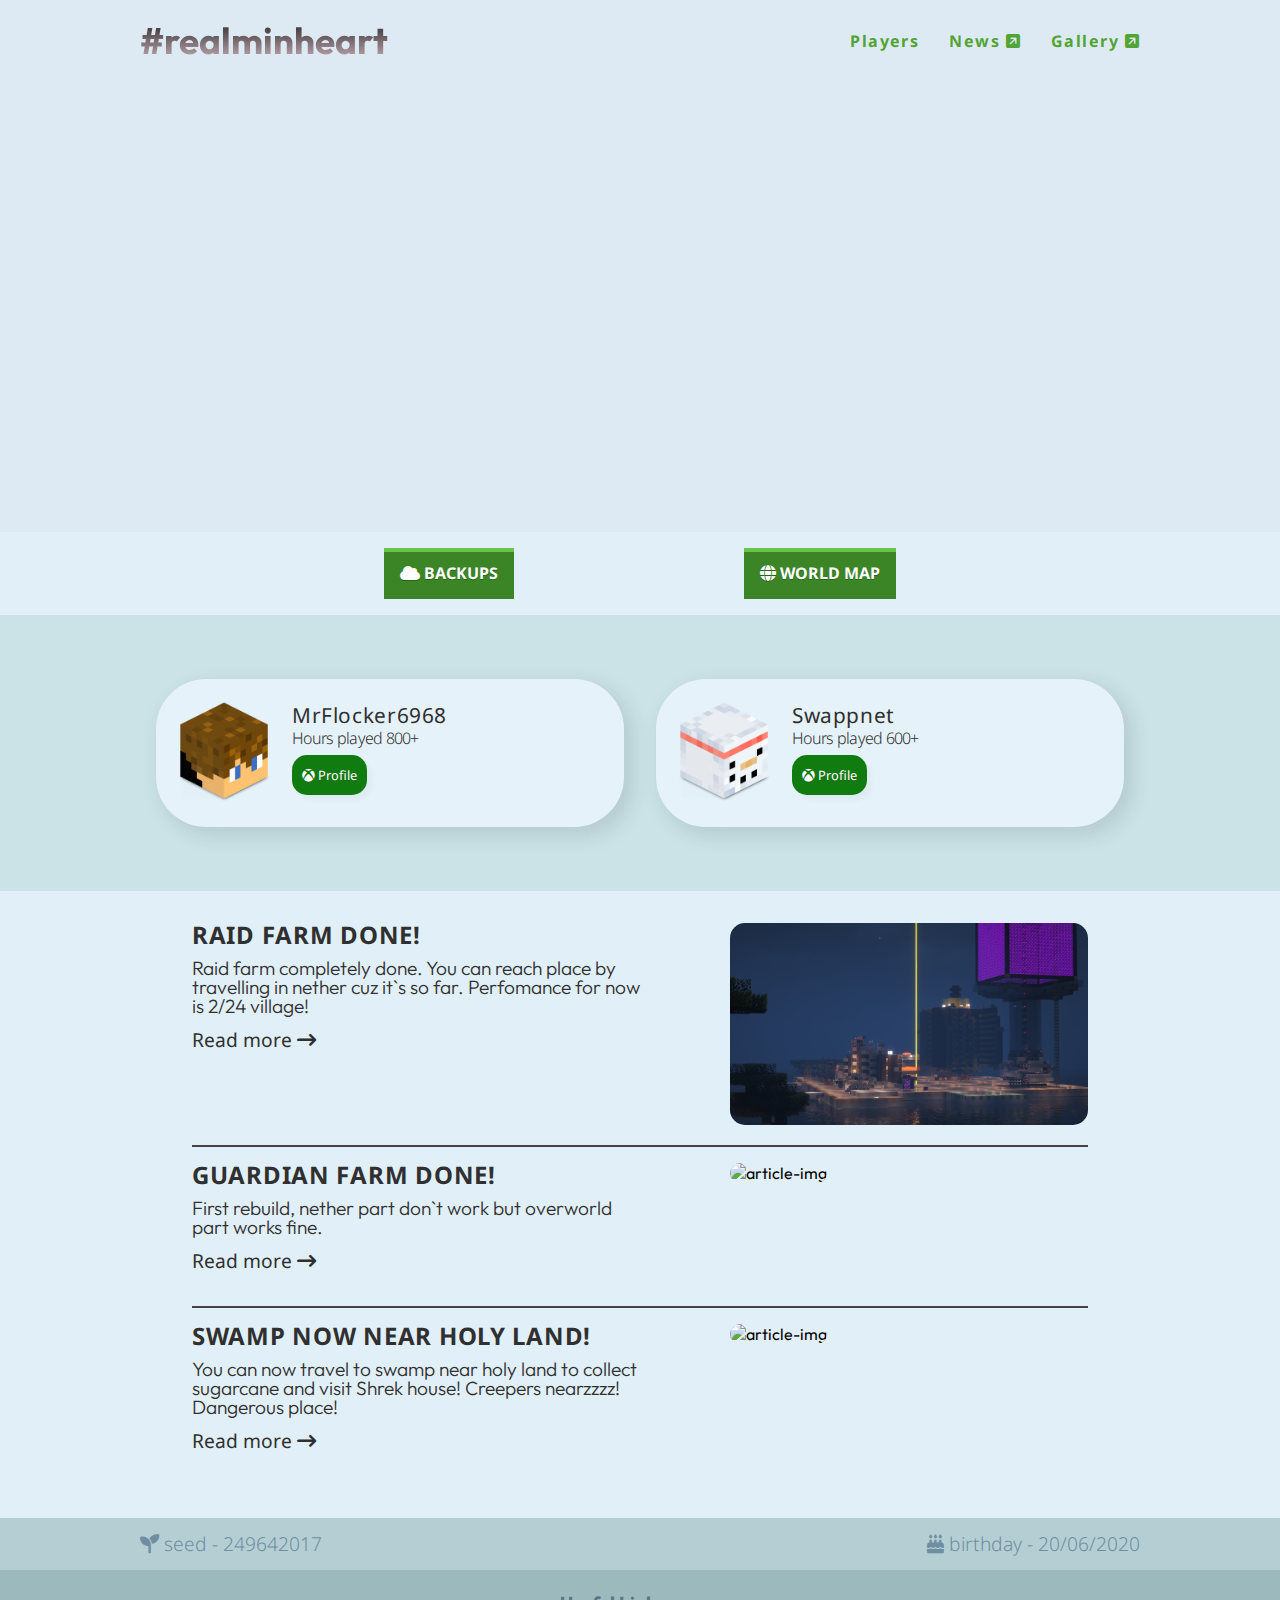
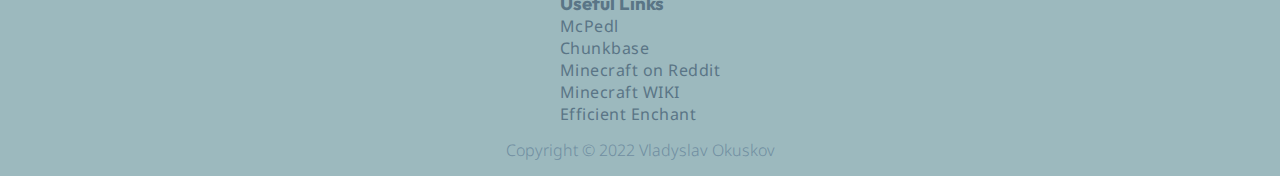
==== index.html @ b3f8889e "Update index.html" ====
<!DOCTYPE html>
<html lang="en" ontouchmove>

<head>

    <meta charset="UTF-8">
    <meta http-equiv="X-UA-Compatible" content="IE=edge">
    <meta name="viewport" content="width=device-width, initial-scale=1.0">
    <link rel="stylesheet" type="text/css" href="style.css">
    <link rel="stylesheet" href="https://cdnjs.cloudflare.com/ajax/libs/font-awesome/6.1.2/css/all.min.css">
    <link rel="apple-touch-icon" sizes="180x180" href="./images/apple-touch-icon.png">
    <link rel="icon" type="image/png" href="./images/favicon-32x32.png" sizes="32x32">
    <link rel="icon" type="image/png" href="./images/favicon-16x16.png" sizes="16x16">
    <link rel="manifest" href="./images/site.webmanifest">
    <link rel="mask-icon" href="./images/favicon.ico" color="#5bbad5">
    <meta name="theme-color" content="#ffffff">
    <title>#realminheart - Season 5</title>
</head>

<body>
    <header>
        <div class="container-header">
            <h1>#realminheart</h1>
            <nav>
                <ul class="navlinks">
                    <li><a href="#section-contact">Players</a></li>
                    <li><a href="./news.html">News <i class="fa-solid fa-square-arrow-up-right"></i></a></li>
                    <li><a href="https://mega.nz/folder/u8UyySJY#wudtB-24xe7RCLC7VP0gsw">Gallery <i
                                class="fa-solid fa-square-arrow-up-right"></i></a></li>
                </ul>
                <div class="dropdown">
                    <button class="menu-bar-link"><i class="fas fa-bars"></i></button>
                    <div class="dropdown-content">
                        <a href="https://mega.nz/folder/u8UyySJY#wudtB-24xe7RCLC7VP0gsw" target="_blank">Gallery</a>
                        <a href="./news.html">News</a>
                        <a href="#section-contact">Players</a>
                    </div>
                </div>
            </nav>
        </div>
        <div class='image'></div>
    </header>
    <main>
        <section class="links-section">
            <div class="container-links">
                <div class="button-link">
                    <form action="https://drive.google.com/drive/folders/1GyugwM5X2J95hSM-nPD-m3Ui35ubnBOX"
                        target="_blank">
                        <button type="input" class="button-gdrive" value="Backups"><i class="fa-solid fa-cloud"></i>
                            BACKUPS</button>
                    </form>
                </div>
                <div class="button-link">
                    <form
                        action="https://swappnet.github.io/realmmap2022/#/-321/64/519/-7/realm_season5%20-%20overworld/realm_season5"
                        target="_blank">
                        <button type="input" class="button-discord" value="Map"><i class="fa-solid fa-globe"></i> WORLD
                            MAP</button>
                    </form>
                </div>

            </div>
        </section>
        <section class="players-section" id="section-contact">
            <div class="players-container">
                <div class="head-box">
                    <img src="./images/mrflocker.png" alt="MrFlocker" class="avatar-img">
                    <div class="avatar-title">
                        <h3 class="head1-title">MrFlocker6968</h3>
                        <p class="head1-description">Hours played 800+</p>
                        <div class="button-link xbox">
                            <form action="https://account.xbox.com/en-us/profile?gamertag=MrFlocker6968"
                                target="_blank">
                                <button type="input" class="button-xbox-1" value="Map"><i class="fa-brands fa-xbox"></i>
                                    Profile</button>
                            </form>
                        </div>
                    </div>
                </div>
                <div class="head-box">
                    <img src="./images/swappnet.png" alt="Swappnet" class="avatar-img">
                    <div class="avatar-title">
                        <h3 class="head1-title">Swappnet</h3>
                        <p class="head1-description">Hours played 600+</p>
                        <div class="button-link xbox">
                            <form action="https://account.xbox.com/en-us/profile?gamertag=Swappnet" target="_blank">
                                <button type="input" class="button-xbox-2" value="Map"><i class="fa-brands fa-xbox"></i>
                                    Profile</button>
                            </form>
                        </div>
                    </div>
                </div>
            </div>
        </section>
        <section class="articles-section" id="section-news">
            <div class="articles-container">
                <article class="recent">
                    <div class="text-recent">
                        <h2 class="recent-title">RAID FARM DONE!</h2>
                        <p class="recent-description">Raid farm completely done. You can reach place by travelling in
                            nether cuz it`s so far. Perfomance for now is 2/24 village!</p>
                        <a href="#" class="read-more">Read more <i class="fas fa-long-arrow-right"></i></a>
                    </div>
                    <div class="img-recent img1">
                        <img src="./images/raid.png" alt="article-img" class="img-article">
                    </div>
                </article>

                <article class="recent">
                    <div class="text-recent">
                        <h2 class="recent-title">GUARDIAN FARM DONE!</h2>
                        <p class="recent-description">First rebuild, nether part don`t work but overworld part works
                            fine. </p>
                        <a href="#" class="read-more">Read more <i class="fas fa-long-arrow-right"></i></a>
                    </div>
                    <div class="img-recent img2">
                        <img src="./images/guardian.png" alt="article-img" class="img-article">
                    </div>
                </article>

                <article class="recent">
                    <div class="text-recent">
                        <h2 class="recent-title">SWAMP NOW NEAR HOLY LAND!</h2>
                        <p class="recent-description">You can now travel to swamp near holy land to collect sugarcane
                            and visit Shrek house! Creepers nearzzzz! Dangerous place!</p>
                        <a href="#" class="read-more">Read more <i class="fas fa-long-arrow-right"></i></a>
                    </div>
                    <div class="img-recent img3">
                        <img src="./images/swamp.png" alt="article-img" class="img-article">
                    </div>
                </article>
            </div>
        </section>
        <section class="info">
            <div class="info-container">
                <p class="info-text"><i class="fa-solid fa-seedling"></i> seed - 249642017</p>
                <p class="info-text"><i class="fa-solid fa-cake-candles"></i> birthday - 20/06/2020</p>
            </div>
        </section>
    </main>
    <footer>
        <div class="footer-container">
            <ul class="footer-links">
                <li>
                    <h3 class="footer-links-header">Useful Links</h3>
                </li>
                <li><a href="https://mcpedl.com/" target="_blank">McPedl</a></li>
                <li><a href="https://www.chunkbase.com/" target="_blank">Chunkbase</a></li>
                <li><a href="https://www.reddit.com/r/Minecraft/" target="_blank">Minecraft on Reddit</a></li>
                <li><a href="https://minecraft.fandom.com/wiki/Minecraft_Wiki" target="_blank">Minecraft WIKI</a></li>
                <li><a href="https://enchant.knawk.net/" target="_blank">Efficient Enchant</a></li>
            </ul>

        </div>
        <p class="copy">Copyright &copy 2022 Vladyslav Okuskov</p>
    </footer>
</body>

</html>
---- style.css ----
@import url('https://fonts.googleapis.com/css2?family=Inter:wght@200;300;400;500;600;700&family=Outfit:wght@200;300;400;500;600;700;800&family=Roboto:wght@100;300;400;500;700;900&display=swap');

@import url('https://fonts.googleapis.com/css2?family=Noto+Sans:wght@100;200;300;400;500;600;700;800&display=swap');

/* Fonts 

    font-family: 'Inter', sans-serif;

    font-family: 'Outfit', sans-serif;

    font-family: 'Roboto', sans-serif;
*/

* {
    margin: 0;
    padding: 0;
    box-sizing: border-box;
}


*,
*:focus,
*:hover {
    outline: none !important;

}

body {
    margin: 0;
    padding: 0;
    box-sizing: border-box;
    font-size: 1rem;
    font-family: 'Outfit', sans-serif;

}

.image {

    background-image: url('./images/main-background.png');
    background-size: 300%;
    background-position: 50% 10%;
    background-repeat: no-repeat;
    height: 40vh;

}

img {
    max-width: 100%;
    height: auto;
}

.img-article {
    width: 100%;
    border-radius: 15px;
}

.avatar-img {
    width: 120px;
    padding-right: 1em;


}


header {
    background: #DDEAF4;
}

.container-header {
    width: 80%;
    padding: 1em 0;
    margin: 0 auto;
    display: flex;
    align-items: center;
    justify-content: space-between;


}

.container-links {
    width: 70%;
    margin: 0 auto;
    display: flex;
    align-items: center;
    justify-content: space-between;
}



.links-section {
    background: #E1EFF8;
    position: relative;
}


.navlinks {
    display: none;
}


.button-link {
    display: flex;
    margin: 1em 0;
    align-items: center;
    justify-content: space-between;
    outline: none;

}

.xbox {
    margin-top: .3em;
}

.button-gdrive {
    background: #3b8526;
    box-shadow: inset 0 4px #6bc349, inset 0 0px #2a631c, 0 0px rgb(0 0 0 / 50%);
    padding: 1em 1em;
    color: #fff;
    border: 0px none;
    border-radius: 0.001px;
}



.button-discord {
    box-shadow: inset 0 4px #6bc349, inset 0 0px #2a631c, 0 0px rgb(0 0 0 / 25%);
    background: #3b8526;
    padding: 1em 1em;
    color: #fff;
    border: 0px none;
    border-radius: 0.001px;
}

.button-xbox-1,
.button-xbox-2 {
    background: #107C10;
    color: #fff;
    padding: 0.8em;
    border: 0px none;
    border-radius: 15px;
    box-shadow: 5px 5px 5px rgba(0, 0, 0, 0.03);
}

.players-section {
    background: #CBE3E7;
    padding: 3rem 0;
}


.players-container {
    margin: 0 auto;
    width: 80%;
    display: flex;
    flex-direction: column;
    align-items: center;
    justify-content: space-between;

}

.avatar-title {
    display: flex;
    flex-direction: column;
    align-items: start;
}

.head-box {
    width: 100%;
    margin: 1em;
    display: flex;
    flex-direction: row;
    align-items: center;
    padding: 1em 1em;
    background: #E5F2FA;
    box-shadow: 7px 7px 20px 3px rgba(0, 0, 0, 0.1);
    border-radius: 50px;
}

.articles-section {
    background: #E1EFF8;
}

.articles-container {
    margin: 0 auto;
    width: 70%;
    display: flex;
    flex-direction: column;
    align-items: center;
    justify-content: space-between;
    padding-bottom: 2rem;

}

.text-recent {
    margin: 0 0 1rem 0;
}

.recent {
    border-bottom: 2px solid #444242;
    padding: 1rem 0 1rem 0;
}

.recent:last-child {
    border: none;
    padding: 1rem 0 1rem 0;
}

.info {
    background: #b4ced3;

}


.info-container {
    margin: 0 auto;
    width: 90%;
    display: flex;
    align-items: center;
    justify-content: space-between;
    padding: 1em 0;
}


footer {
    background: #9cb9be;
    padding: 1rem;
}

.dropdown {
    float: left;
    overflow: hidden;
}

.dropdown .menu-bar-link {
    font-size: 16px;
    border: none;
    outline: none;
    padding: 14px 16px;
    background-color: inherit;
    font-family: inherit;
    margin: 0;
}



.dropdown-content {
    display: none;
    position: absolute;
    background-color: #f9f9f9;
    min-width: 10%;
    box-shadow: 0px 8px 16px 0px rgba(0, 0, 0, 0.2);
    z-index: 1;
}

.dropdown-content a {
    float: none;
    color: #52a535;
    padding: 12px 16px;
    text-decoration: none;
    display: block;
    text-align: left;
}

.dropdown-content a:hover {
    background-color: #ddd;
    color: #363636;
    transition: all .25s, opacity .75s .5s;

}

.dropdown:hover .dropdown-content {
    display: block;
}

.footer-container {
    margin: 0 auto;
    width: 70%;
    display: flex;
    flex-direction: column;
    align-items: center;
}

.footer-links {
    display: flex;
    flex-direction: column;
    align-items: start;
    margin: .3em 0 1em 0;
}

/* ---Typography--- */

.footer-links-header {
    color: #5a7586;
}

.footer-links a {
    font-weight: 400;
    font-family: 'Noto Sans';
    font-size: 1rem;
    letter-spacing: 0.03em;
    text-decoration: none;
    color: #5a7586;
    font-family: 'Noto Sans', sans-serif;
    list-style-type: none;
}

.footer-links a:hover {
    color: #283b47;
    text-decoration: underline;
}


.footer-links li {
    list-style-type: none;
}

.button-xbox-1,
.button-xbox-2 {
    text-shadow: 0 1px 0 #2a631c;
    font-family: 'Noto Sans', sans-serif;
    font-style: normal;
    font-weight: 400;
    font-size: .8rem;
    line-height: 1.2rem;
    text-align: center;

}

.button-discord,
.button-gdrive {
    font-family: 'Noto Sans', sans-serif;
    font-style: normal;
    font-weight: 700;
    font-size: 1rem;
    line-height: 1.2rem;
    text-align: center;
    text-shadow: 0 1px 0 #2a631c;
}

h1 {
    font-weight: 700;
    font-size: 2.3rem;
    line-height: 3.1rem;
    margin-right: .5em;
    background: linear-gradient(180deg, #1B1A1A 0%, #D7BDC6 100%);
    -webkit-background-clip: text;
    -webkit-text-fill-color: transparent;
    background-clip: text;
}

.button-discord:hover {
    background: #99cf49;
    text-transform: uppercase;
    text-decoration: none;
    transition: all .25s, opacity .75s .5s;
}

.button-gdrive:hover {
    background: #99cf49;
    text-decoration: none;
    transition: all .25s, opacity .75s .5s;
}

.button-xbox-1:hover,
.button-xbox-2:hover {
    background: #3A3A3A;
    text-decoration: none;
    transition: all .25s, opacity .75s .5s;
}



.menu-bar-link {
    font-size: 2rem;
    color: #52a535;
    font-weight: 700;
}


.menu-bar-link:hover {
    color: #99cf49;
    transition: all .25s, opacity .75s .5s;
}


.fa-bars {
    font-size: 2rem;

}



.head1-title {

    font-family: 'Noto Sans', sans-serif;
    font-style: normal;
    font-weight: 400;
    font-size: 1.3rem;
    line-height: 40px;
    text-align: center;
    letter-spacing: 0.03em;
    margin-bottom: -.4em;
    color: #303030;
}

.head1-description {

    font-family: 'Noto Sans', sans-serif;
    font-style: normal;
    font-weight: 300;
    font-size: 1rem;
    line-height: 1.5em;
    text-align: center;
    letter-spacing: -0.045em;

    color: #303030;


}


.recent-title {

    font-family: 'Noto Sans', sans-serif;
    font-style: normal;
    font-weight: 700;
    font-size: 1.5em;
    line-height: 1em;
    padding-bottom: .5em;
    letter-spacing: 0.03em;
    color: #303030;
}

.recent-description {

    font-family: 'Outfit';
    font-style: normal;
    font-weight: 300;
    font-size: 1.2rem;
    line-height: 1em;
    margin-bottom: .5em;

    color: #303030;
}

.read-more {
    font-family: 'Noto Sans', sans-serif;
    text-decoration: none;
    color: #303030;
    font-size: 1.2rem;

}

.read-more:hover {
    color: #52a535;
}

.info-text {
    font-family: 'Noto Sans', sans-serif;
    font-style: normal;
    font-weight: 200;
    font-size: 1rem;
    line-height: 1em;
    color: #708EA1;


}

.copy {
    font-family: 'Noto Sans';
    font-style: normal;
    font-weight: 300;
    font-size: 16px;
    line-height: 19px;
    text-align: center;
    color: #708EA1;


}

.navlinks a {
    font-weight: 700;
    font-family: 'Noto Sans';
    font-size: 1rem;
    letter-spacing: 0.09em;
    text-decoration: none;
    color: #52a535;
    font-family: 'Noto Sans', sans-serif;

}

.navlinks a:hover {
    text-decoration: none;
    color: #363636;
    transition: all .25s, opacity .75s .5s;

}

.navlinks {
    gap: 30px;
    list-style-type: none;
}


.recent-date {
    color: #5f5f5f;
    font-weight: 200;
    font-family: 'Noto Sans';
    font-size: .9rem;
    text-align: right;
    margin: .4em;
}


/* ---Typography--- */




@media (min-width: 850px) {
    .container-header {
        max-width: 1000px;
        padding: 1em 0;
        margin: 0 auto;
        display: flex;
        align-items: center;
        justify-content: space-between;

    }


    .navlinks {
        display: flex;
    }

    .menu-bar-link {
        display: none;
    }


    .image {

        background-image: url('./images/main-background.png');
        background-size: 100%;
        background-repeat: no-repeat;
        height: 50vh;

    }

    .container-links {
        width: 40%;
        margin: 0 auto;
        display: flex;
        align-items: center;
        justify-content: space-between;
    }

    .players-container {
        word-wrap: break-word;
        max-width: 1000px;
        flex-direction: row;


    }

    .head-box {
        width: 100%;
        flex-direction: row;

    }


    .avatar-title {

        display: flex;
        flex-direction: column;
        align-items: start;
    }

    .articles-container {
        max-width: 1000px;
        flex-direction: column;
        padding-top: 1em;
    }

    .recent {
        display: flex;
        align-items: start;
        justify-content: space-between;
        width: 100%
    }


    .text-recent {
        width: 50%
    }

    .img-article {
        width: 100%;
    }

    .img-recent {
        width: 40%;
    }

    .info-container {
        max-width: 1000px;
    }


    .info-text {
        font-weight: 300;
        font-size: 1.2rem;
    }

    .footer-container {
        margin: 0 auto;
        max-width: 1000px;
        display: flex;
        flex-direction: column;
        align-items: center;
    }

    .footer-links {
        display: flex;
        flex-direction: column;
        align-items: start;
        margin: .3em 0 1em 0;
    }

}
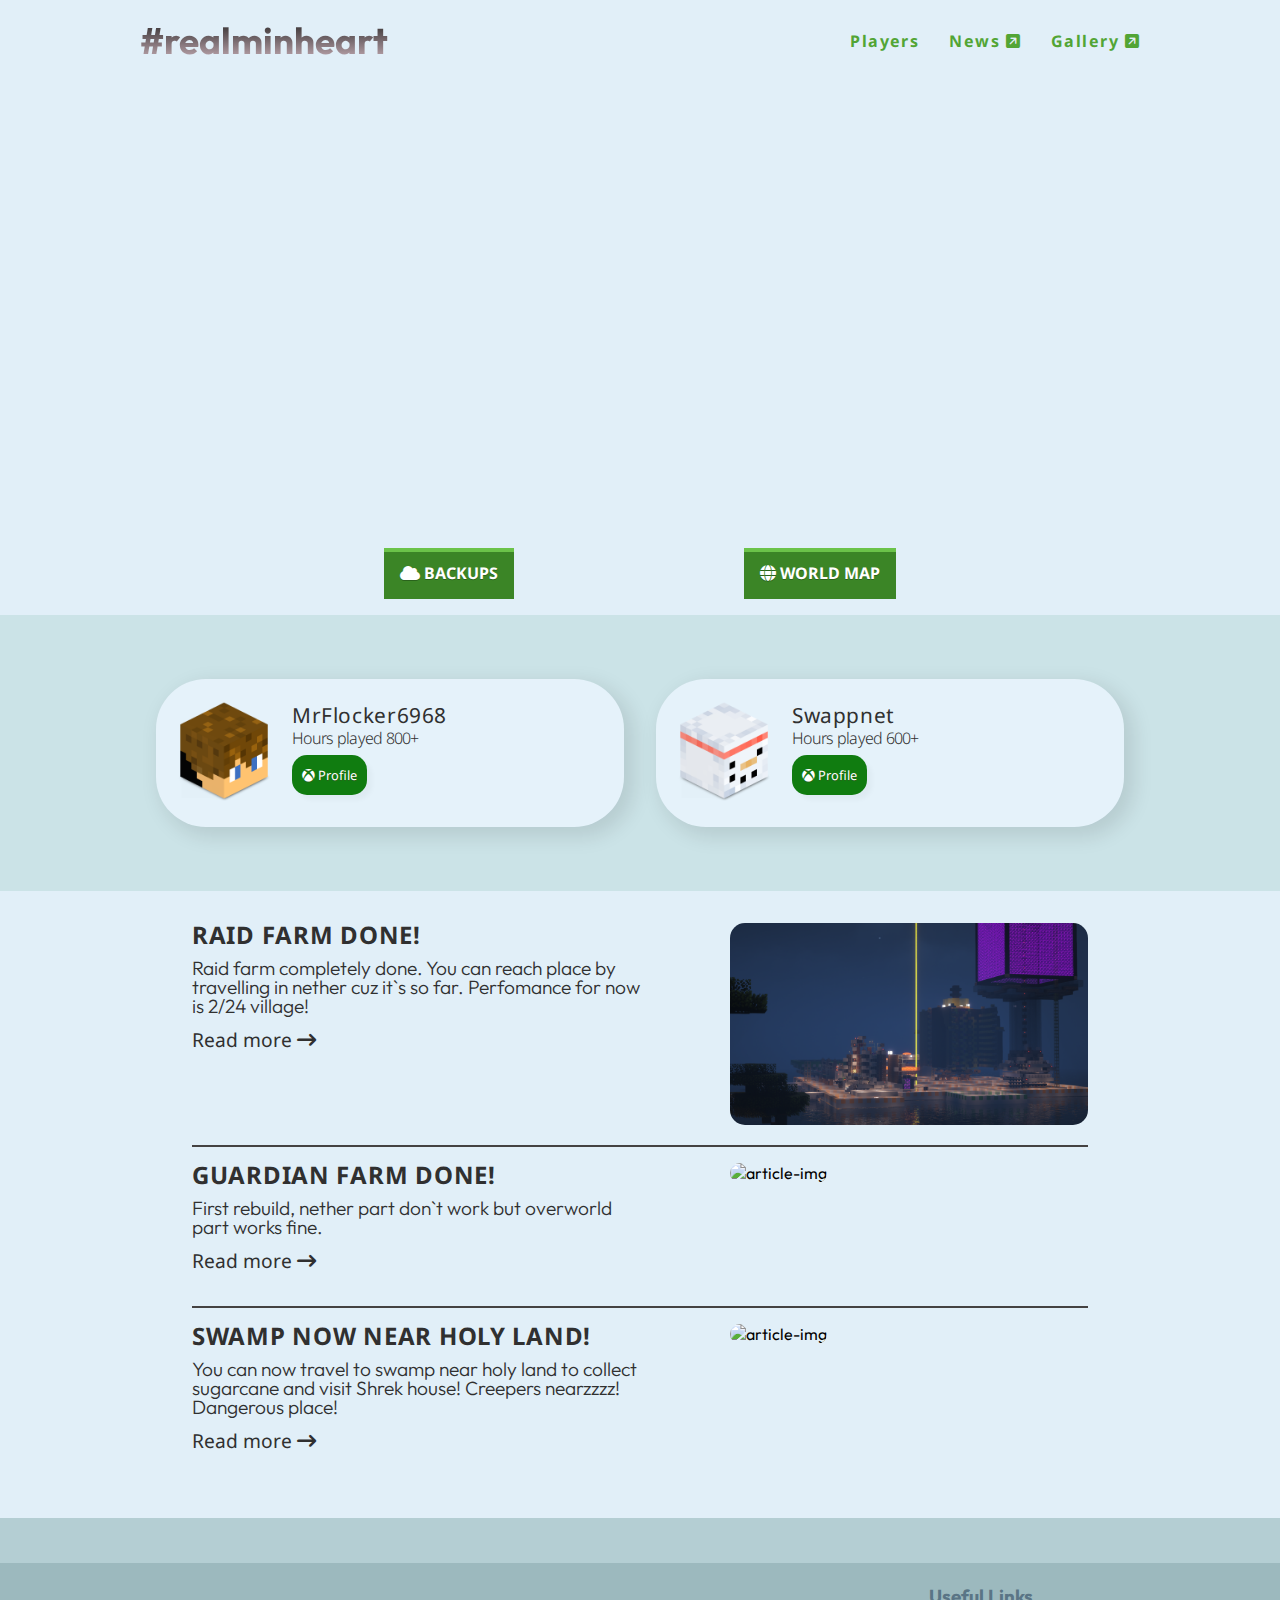
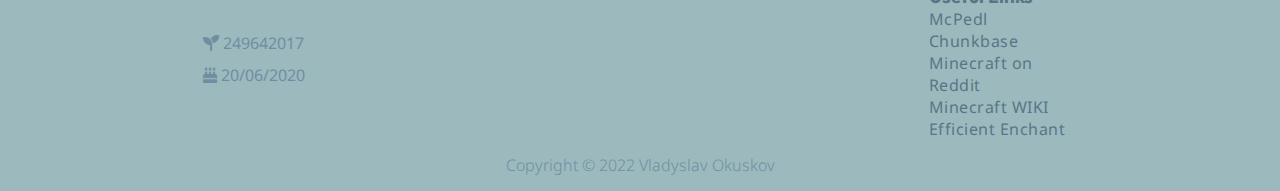
==== commit 55c44335: "Add files via upload" ====
--- a/index.html
+++ b/index.html
@@ -132,14 +132,15 @@
             </div>
         </section>
         <section class="info">
-            <div class="info-container">
-                <p class="info-text"><i class="fa-solid fa-seedling"></i> seed - 249642017</p>
-                <p class="info-text"><i class="fa-solid fa-cake-candles"></i> birthday - 20/06/2020</p>
-            </div>
+
         </section>
     </main>
     <footer>
         <div class="footer-container">
+            <div class="info-container">
+                <p class="info-text"><i class="fa-solid fa-seedling"></i> 249642017</p>
+                <p class="info-text"><i class="fa-solid fa-cake-candles"></i> 20/06/2020</p>
+            </div>
             <ul class="footer-links">
                 <li>
                     <h3 class="footer-links-header">Useful Links</h3>
@@ -156,4 +157,4 @@
     </footer>
 </body>
 
-</html>
+</html>--- a/style.css
+++ b/style.css
@@ -31,6 +31,7 @@
     box-sizing: border-box;
     font-size: 1rem;
     font-family: 'Outfit', sans-serif;
+    background: #E1EFF8;
 
 }
 
@@ -63,7 +64,7 @@
 
 
 header {
-    background: #DDEAF4;
+    background: transparent;
 }
 
 .container-header {
@@ -88,7 +89,6 @@
 
 
 .links-section {
-    background: #E1EFF8;
     position: relative;
 }
 
@@ -206,6 +206,7 @@
 
 .info {
     background: #b4ced3;
+    height: 5vh;
 
 }
 
@@ -214,8 +215,8 @@
     margin: 0 auto;
     width: 90%;
     display: flex;
-    align-items: center;
-    justify-content: space-between;
+    flex-direction: column;
+    align-items: start;
     padding: 1em 0;
 }
 
@@ -275,8 +276,8 @@
     margin: 0 auto;
     width: 70%;
     display: flex;
-    flex-direction: column;
-    align-items: center;
+    flex-direction: row;
+    align-items: top;
 }
 
 .footer-links {
@@ -457,10 +458,11 @@
 .info-text {
     font-family: 'Noto Sans', sans-serif;
     font-style: normal;
-    font-weight: 200;
+    font-weight: 400;
     font-size: 1rem;
     line-height: 1em;
     color: #708EA1;
+    padding-bottom: 1em;
 
 
 }
@@ -616,7 +618,7 @@
         margin: 0 auto;
         max-width: 1000px;
         display: flex;
-        flex-direction: column;
+        flex-direction: row;
         align-items: center;
     }
 
@@ -627,4 +629,16 @@
         margin: .3em 0 1em 0;
     }
 
+    .info-text {
+        font-family: 'Noto Sans', sans-serif;
+        font-style: normal;
+        font-weight: 400;
+        font-size: 1rem;
+        line-height: 1em;
+        color: #708EA1;
+        padding-bottom: 1em;
+
+
+    }
+
 }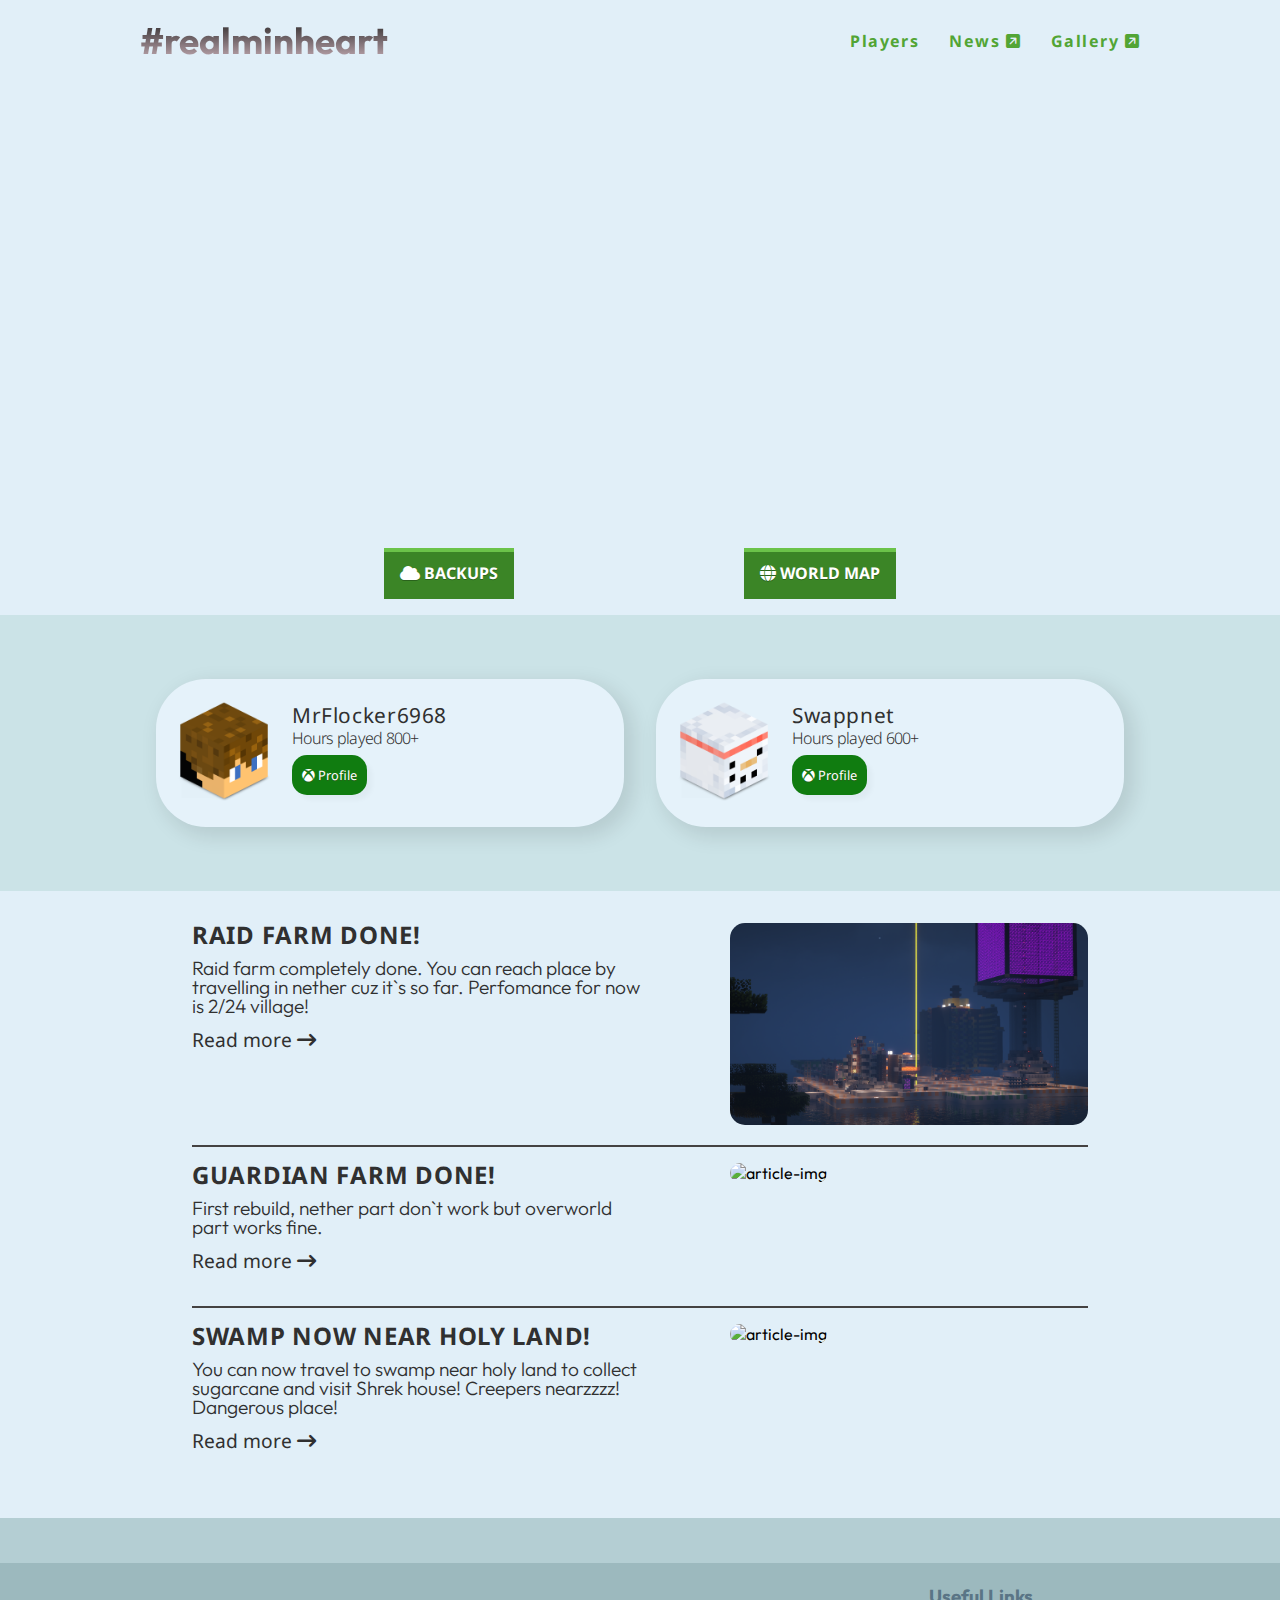
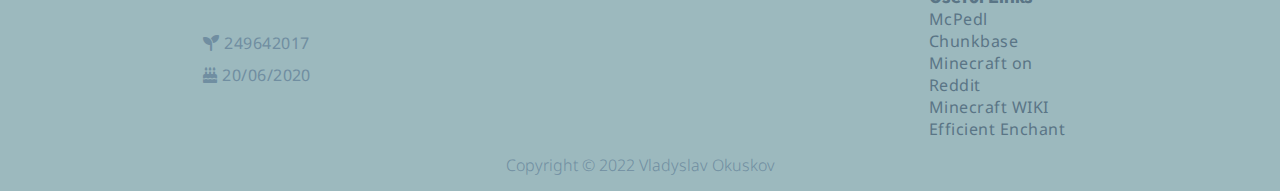
==== commit 6df19ae7: "Add files via upload" ====
--- a/index.html
+++ b/index.html
@@ -99,7 +99,7 @@
                         <h2 class="recent-title">RAID FARM DONE!</h2>
                         <p class="recent-description">Raid farm completely done. You can reach place by travelling in
                             nether cuz it`s so far. Perfomance for now is 2/24 village!</p>
-                        <a href="#" class="read-more">Read more <i class="fas fa-long-arrow-right"></i></a>
+                        <a href="./news.html" class="read-more">Read more <i class="fas fa-long-arrow-right"></i></a>
                     </div>
                     <div class="img-recent img1">
                         <img src="./images/raid.png" alt="article-img" class="img-article">
@@ -111,7 +111,7 @@
                         <h2 class="recent-title">GUARDIAN FARM DONE!</h2>
                         <p class="recent-description">First rebuild, nether part don`t work but overworld part works
                             fine. </p>
-                        <a href="#" class="read-more">Read more <i class="fas fa-long-arrow-right"></i></a>
+                        <a href="./news.html" class="read-more">Read more <i class="fas fa-long-arrow-right"></i></a>
                     </div>
                     <div class="img-recent img2">
                         <img src="./images/guardian.png" alt="article-img" class="img-article">
@@ -123,7 +123,7 @@
                         <h2 class="recent-title">SWAMP NOW NEAR HOLY LAND!</h2>
                         <p class="recent-description">You can now travel to swamp near holy land to collect sugarcane
                             and visit Shrek house! Creepers nearzzzz! Dangerous place!</p>
-                        <a href="#" class="read-more">Read more <i class="fas fa-long-arrow-right"></i></a>
+                        <a href="./news.html" class="read-more">Read more <i class="fas fa-long-arrow-right"></i></a>
                     </div>
                     <div class="img-recent img3">
                         <img src="./images/swamp.png" alt="article-img" class="img-article">
--- a/style.css
+++ b/style.css
@@ -1,28 +1,11 @@
 @import url('https://fonts.googleapis.com/css2?family=Inter:wght@200;300;400;500;600;700&family=Outfit:wght@200;300;400;500;600;700;800&family=Roboto:wght@100;300;400;500;700;900&display=swap');
 
 @import url('https://fonts.googleapis.com/css2?family=Noto+Sans:wght@100;200;300;400;500;600;700;800&display=swap');
-
-/* Fonts 
-
-    font-family: 'Inter', sans-serif;
-
-    font-family: 'Outfit', sans-serif;
-
-    font-family: 'Roboto', sans-serif;
-*/
 
 * {
     margin: 0;
     padding: 0;
     box-sizing: border-box;
-}
-
-
-*,
-*:focus,
-*:hover {
-    outline: none !important;
-
 }
 
 body {
@@ -58,10 +41,7 @@
 .avatar-img {
     width: 120px;
     padding-right: 1em;
-
-
-}
-
+}
 
 header {
     background: transparent;
@@ -295,7 +275,6 @@
 
 .footer-links a {
     font-weight: 400;
-    font-family: 'Noto Sans';
     font-size: 1rem;
     letter-spacing: 0.03em;
     text-decoration: none;
@@ -461,8 +440,9 @@
     font-weight: 400;
     font-size: 1rem;
     line-height: 1em;
-    color: #708EA1;
+    color: #5a7586;
     padding-bottom: 1em;
+    letter-spacing: 0.03em;
 
 
 }
@@ -609,11 +589,6 @@
     }
 
 
-    .info-text {
-        font-weight: 300;
-        font-size: 1.2rem;
-    }
-
     .footer-container {
         margin: 0 auto;
         max-width: 1000px;
@@ -635,6 +610,7 @@
         font-weight: 400;
         font-size: 1rem;
         line-height: 1em;
+        letter-spacing: 0.03em;
         color: #708EA1;
         padding-bottom: 1em;
 
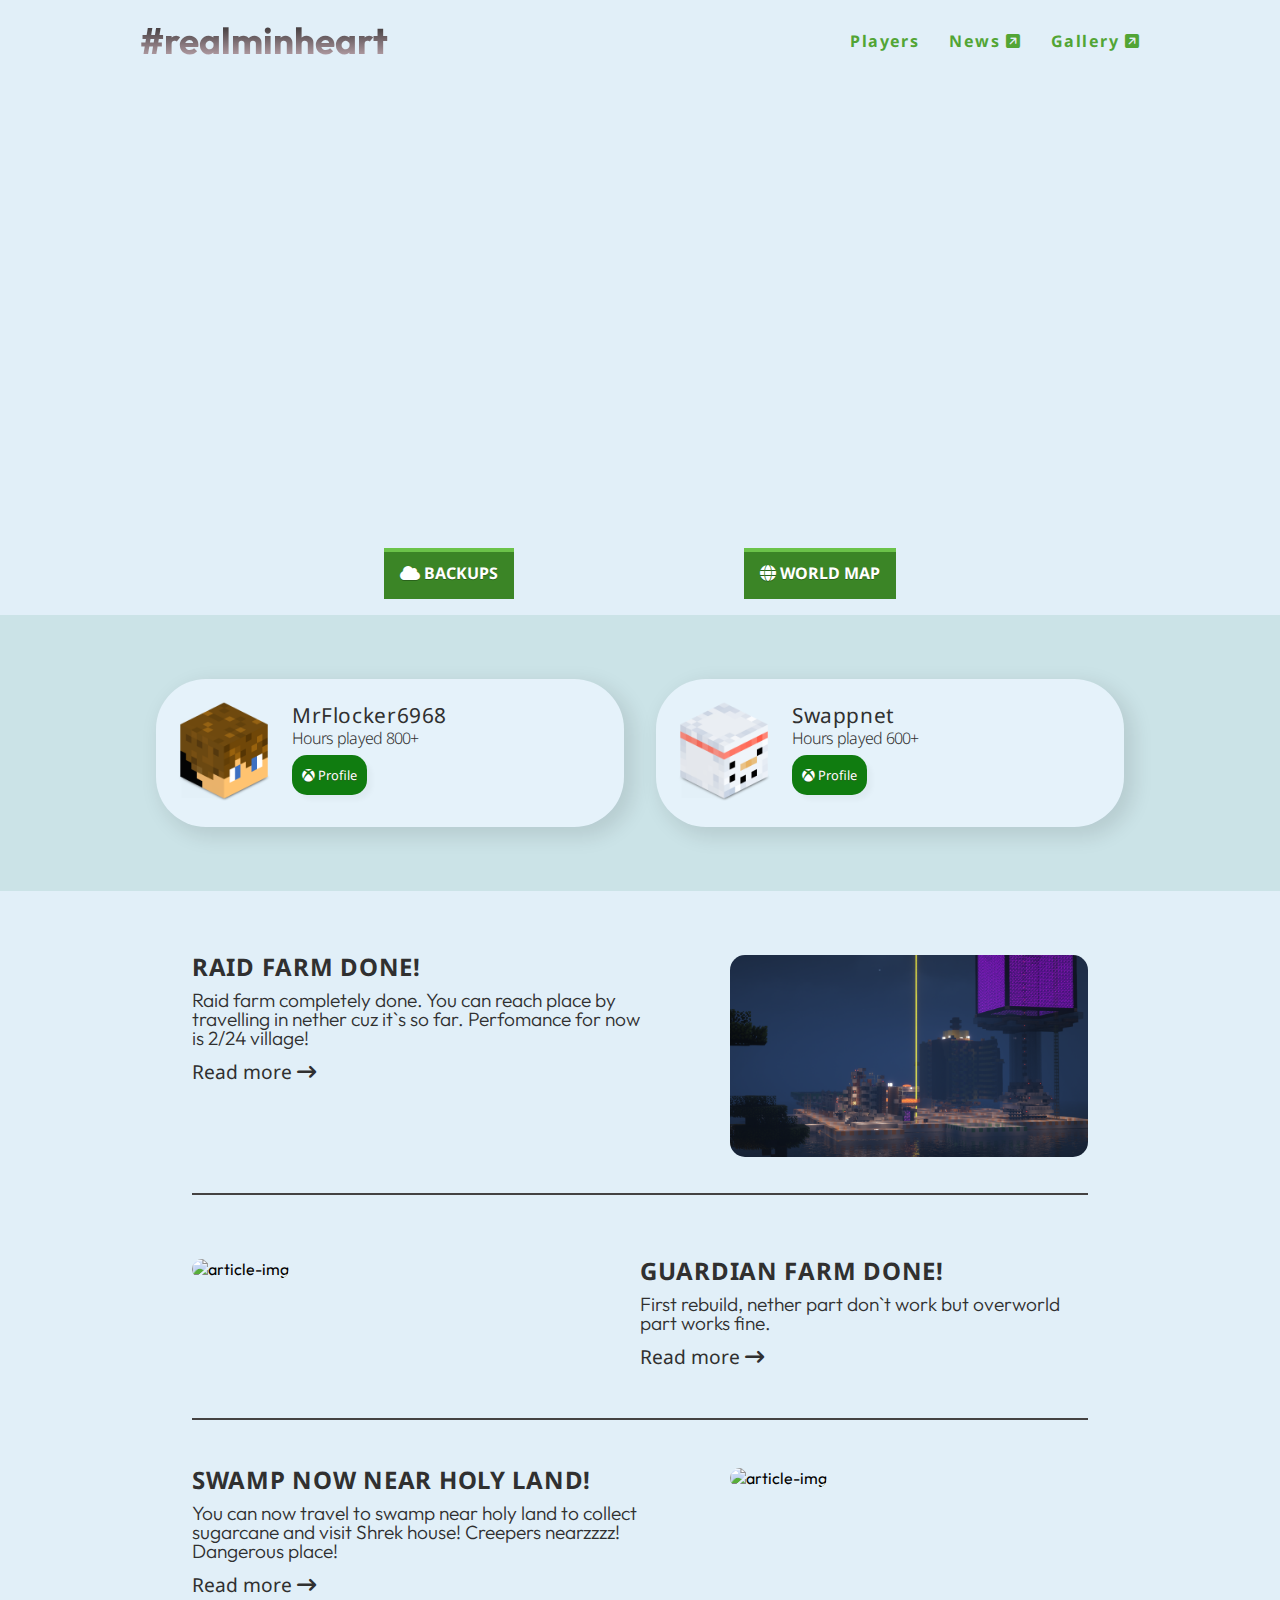
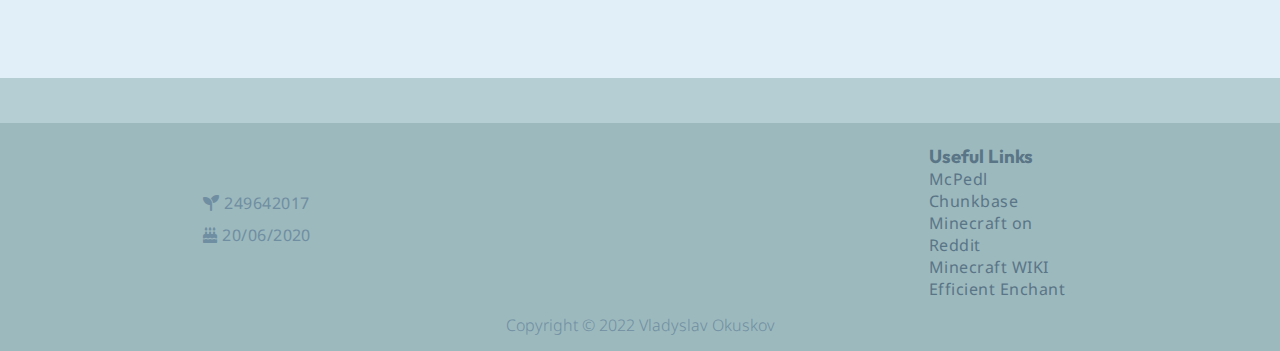
==== commit d10fb8fb: "Add files via upload" ====
--- a/index.html
+++ b/index.html
@@ -14,6 +14,7 @@
     <link rel="manifest" href="./images/site.webmanifest">
     <link rel="mask-icon" href="./images/favicon.ico" color="#5bbad5">
     <meta name="theme-color" content="#ffffff">
+    <script src='/main-page/script.js'></script>
     <title>#realminheart - Season 5</title>
 </head>
 
@@ -101,13 +102,13 @@
                             nether cuz it`s so far. Perfomance for now is 2/24 village!</p>
                         <a href="./news.html" class="read-more">Read more <i class="fas fa-long-arrow-right"></i></a>
                     </div>
-                    <div class="img-recent img1">
+                    <div class="img-recent ">
                         <img src="./images/raid.png" alt="article-img" class="img-article">
                     </div>
                 </article>
 
                 <article class="recent">
-                    <div class="text-recent">
+                    <div class="text-recent text2">
                         <h2 class="recent-title">GUARDIAN FARM DONE!</h2>
                         <p class="recent-description">First rebuild, nether part don`t work but overworld part works
                             fine. </p>
@@ -125,7 +126,7 @@
                             and visit Shrek house! Creepers nearzzzz! Dangerous place!</p>
                         <a href="./news.html" class="read-more">Read more <i class="fas fa-long-arrow-right"></i></a>
                     </div>
-                    <div class="img-recent img3">
+                    <div class="img-recent ">
                         <img src="./images/swamp.png" alt="article-img" class="img-article">
                     </div>
                 </article>
--- a/style.css
+++ b/style.css
@@ -266,6 +266,42 @@
     align-items: start;
     margin: .3em 0 1em 0;
 }
+
+.edit-section {
+    margin: 1em auto;
+    padding: 0 0 1em 0;
+    display: flex;
+    align-items: center;
+    justify-content: space-between;
+    width: 70%;
+}
+
+.edit-button {
+    padding: .5em 2em;
+    background-color: rgb(236, 215, 27);
+    border: 0.000002px;
+    border-radius: 40px;
+    color: white;
+    font-weight: 500;
+    font-family: 'Noto Sans', sans-serif;
+    box-shadow: 3px 3px 3px rgba(0, 0, 0, 0.1);
+}
+
+
+.add-button {
+    padding: .5em 2em;
+    background-color: rgb(42, 158, 51);
+    border: 0.000002px;
+    border-radius: 40px;
+    color: white;
+    font-weight: 500;
+    font-family: 'Noto Sans', sans-serif;
+    box-shadow: 3px 3px 3px rgba(0, 0, 0, 0.1);
+}
+
+
+
+
 
 /* ---Typography--- */
 
@@ -493,6 +529,18 @@
 }
 
 
+.edit-button:hover {
+    background-color: rgb(184, 167, 22);
+    transition: all .25s, opacity .75s .5s;
+
+}
+
+.add-button:hover {
+    background-color: rgb(27, 104, 34);
+    transition: all .25s, opacity .75s .5s;
+}
+
+
 /* ---Typography--- */
 
 
@@ -506,9 +554,9 @@
         display: flex;
         align-items: center;
         justify-content: space-between;
-
-    }
-
+        overflow: hidden;
+
+    }
 
     .navlinks {
         display: flex;
@@ -561,19 +609,27 @@
     .articles-container {
         max-width: 1000px;
         flex-direction: column;
-        padding-top: 1em;
+        margin-top: 1em;
     }
 
     .recent {
         display: flex;
         align-items: start;
         justify-content: space-between;
-        width: 100%
+        width: 100%;
+        padding: 2em 0 2em 0;
+        margin: 1em 0 1em 0;
     }
 
 
     .text-recent {
-        width: 50%
+        width: 50%;
+
+    }
+
+    .text2 {
+        order: 2;
+
     }
 
     .img-article {
@@ -582,7 +638,9 @@
 
     .img-recent {
         width: 40%;
-    }
+
+    }
+
 
     .info-container {
         max-width: 1000px;
@@ -617,4 +675,13 @@
 
     }
 
+
+    .edit-section {
+        max-width: 1000px;
+        justify-content: flex-start;
+    }
+
+    .edit-button {
+        margin-right: 1.5em;
+    }
 }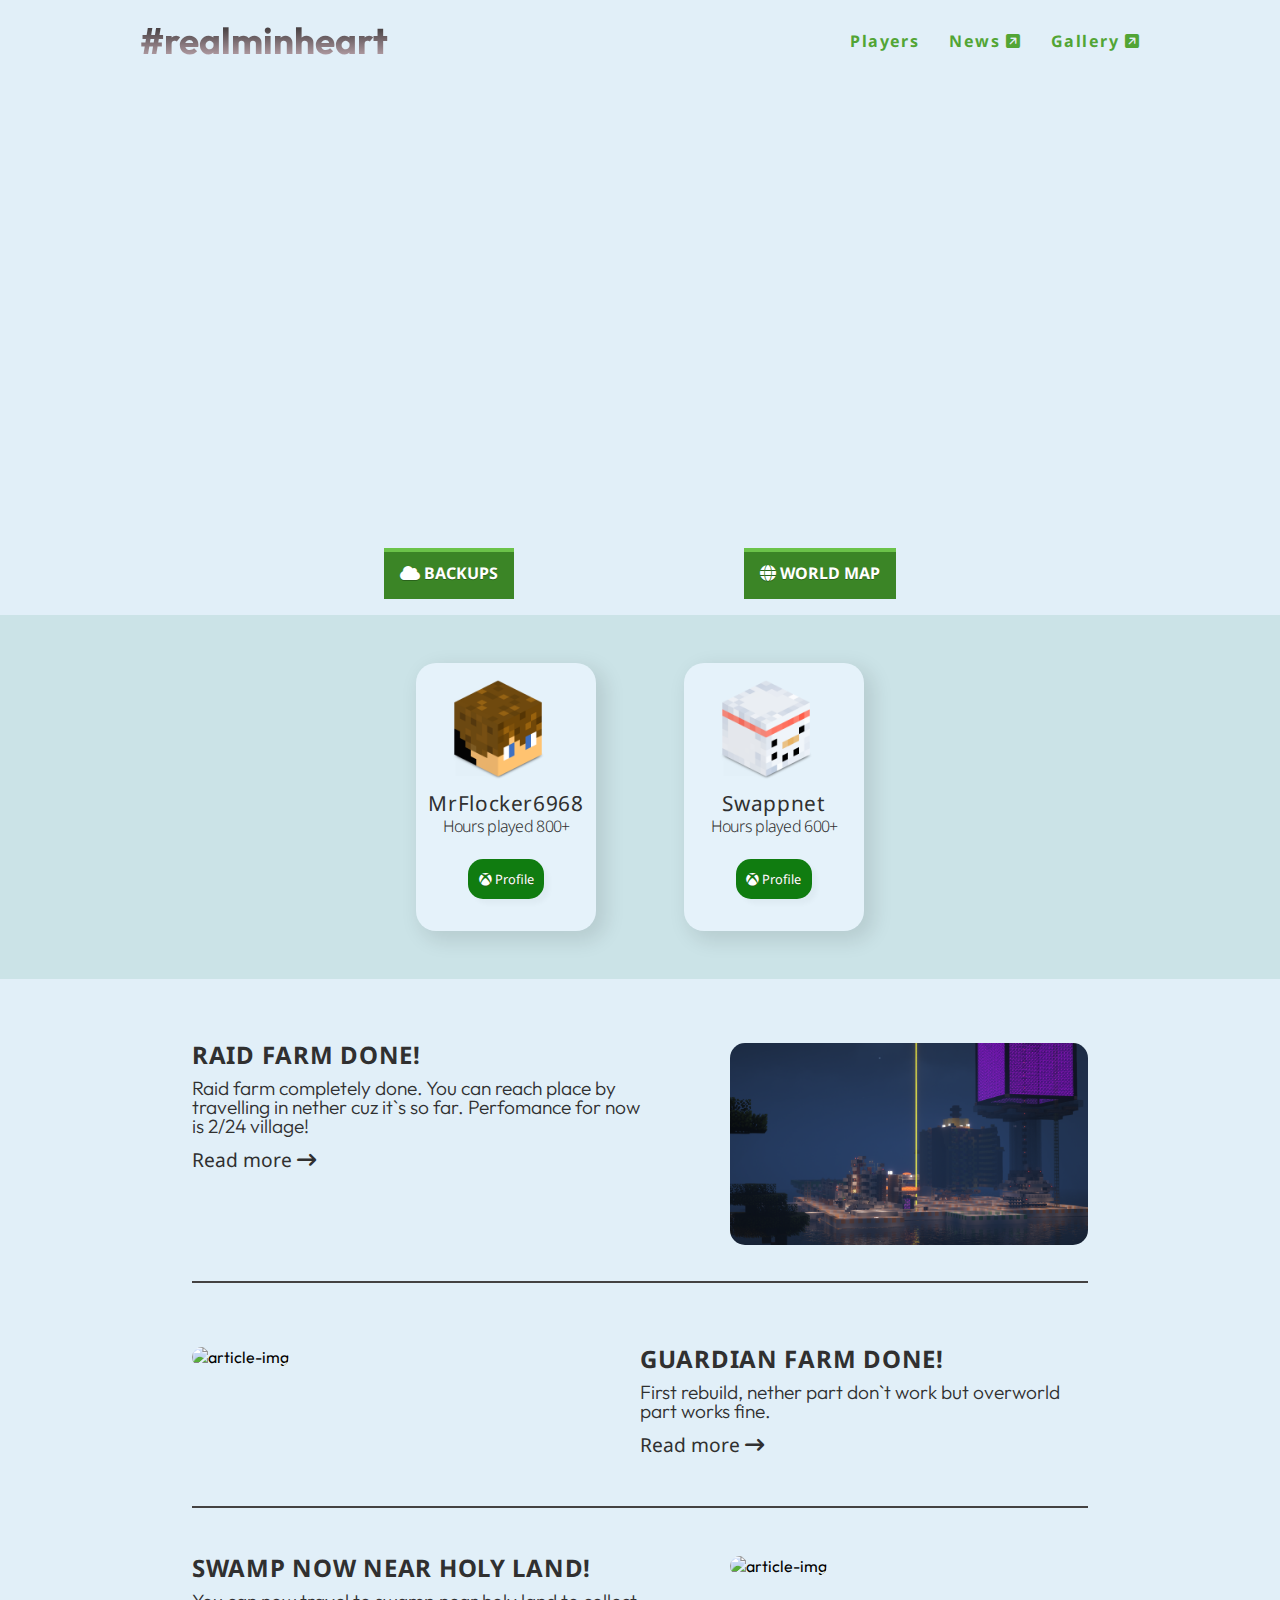
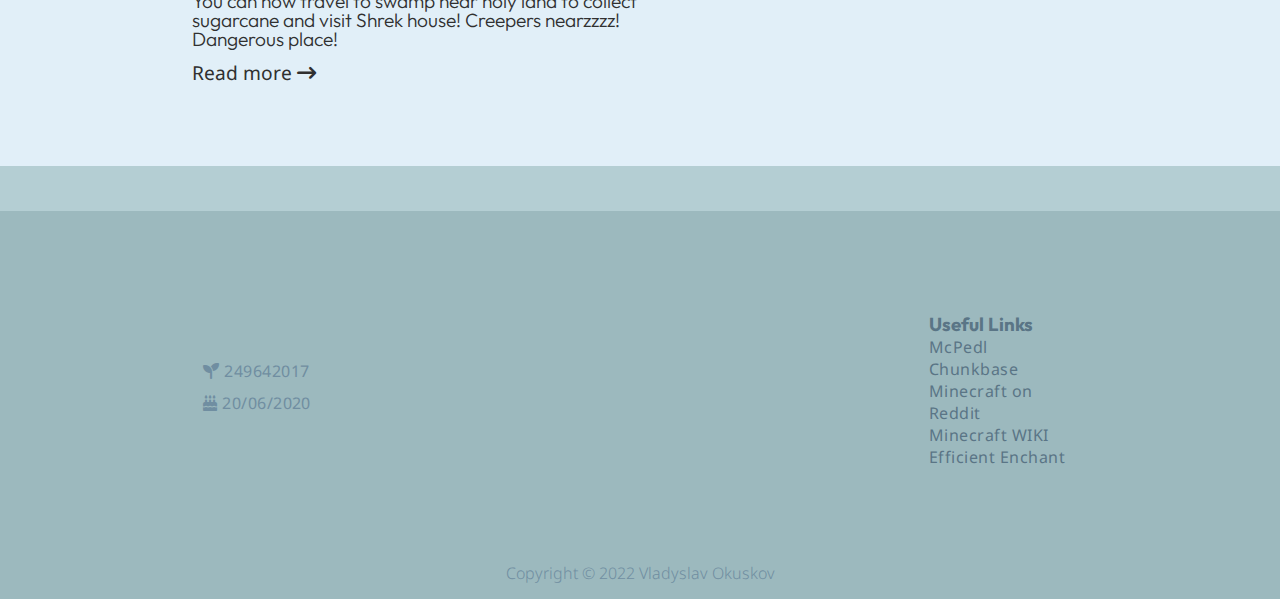
==== commit 6fbd989d: "Add files via upload" ====
--- a/index.html
+++ b/index.html
@@ -1,161 +1,247 @@
 <!DOCTYPE html>
 <html lang="en" ontouchmove>
+  <head>
+    <meta charset="UTF-8" />
+    <meta http-equiv="X-UA-Compatible" content="IE=edge" />
+    <meta name="viewport" content="width=device-width, initial-scale=1.0" />
+    <link rel="stylesheet" type="text/css" href="style.css" />
+    <link
+      rel="stylesheet"
+      href="https://cdnjs.cloudflare.com/ajax/libs/font-awesome/6.1.2/css/all.min.css"
+    />
+    <link
+      rel="apple-touch-icon"
+      sizes="180x180"
+      href="./images/apple-touch-icon.png"
+    />
+    <link
+      rel="icon"
+      type="image/png"
+      href="./images/favicon-32x32.png"
+      sizes="32x32"
+    />
+    <link
+      rel="icon"
+      type="image/png"
+      href="./images/favicon-16x16.png"
+      sizes="16x16"
+    />
+    <link rel="manifest" href="./images/site.webmanifest" />
+    <link rel="mask-icon" href="./images/favicon.ico" color="#5bbad5" />
+    <meta name="theme-color" content="#ffffff" />
+    <script src="/main-page/script.js"></script>
+    <title>#realminheart - Season 5</title>
+  </head>
 
-<head>
-
-    <meta charset="UTF-8">
-    <meta http-equiv="X-UA-Compatible" content="IE=edge">
-    <meta name="viewport" content="width=device-width, initial-scale=1.0">
-    <link rel="stylesheet" type="text/css" href="style.css">
-    <link rel="stylesheet" href="https://cdnjs.cloudflare.com/ajax/libs/font-awesome/6.1.2/css/all.min.css">
-    <link rel="apple-touch-icon" sizes="180x180" href="./images/apple-touch-icon.png">
-    <link rel="icon" type="image/png" href="./images/favicon-32x32.png" sizes="32x32">
-    <link rel="icon" type="image/png" href="./images/favicon-16x16.png" sizes="16x16">
-    <link rel="manifest" href="./images/site.webmanifest">
-    <link rel="mask-icon" href="./images/favicon.ico" color="#5bbad5">
-    <meta name="theme-color" content="#ffffff">
-    <script src='/main-page/script.js'></script>
-    <title>#realminheart - Season 5</title>
-</head>
-
-<body>
+  <body>
     <header>
-        <div class="container-header">
-            <h1>#realminheart</h1>
-            <nav>
-                <ul class="navlinks">
-                    <li><a href="#section-contact">Players</a></li>
-                    <li><a href="./news.html">News <i class="fa-solid fa-square-arrow-up-right"></i></a></li>
-                    <li><a href="https://mega.nz/folder/u8UyySJY#wudtB-24xe7RCLC7VP0gsw">Gallery <i
-                                class="fa-solid fa-square-arrow-up-right"></i></a></li>
-                </ul>
-                <div class="dropdown">
-                    <button class="menu-bar-link"><i class="fas fa-bars"></i></button>
-                    <div class="dropdown-content">
-                        <a href="https://mega.nz/folder/u8UyySJY#wudtB-24xe7RCLC7VP0gsw" target="_blank">Gallery</a>
-                        <a href="./news.html">News</a>
-                        <a href="#section-contact">Players</a>
-                    </div>
-                </div>
-            </nav>
-        </div>
-        <div class='image'></div>
+      <div class="container-header">
+        <h1>#realminheart</h1>
+        <nav>
+          <ul class="navlinks">
+            <li><a href="#section-contact">Players</a></li>
+            <li>
+              <a href="./news.html"
+                >News <i class="fa-solid fa-square-arrow-up-right"></i
+              ></a>
+            </li>
+            <li>
+              <a href="https://mega.nz/folder/u8UyySJY#wudtB-24xe7RCLC7VP0gsw"
+                >Gallery <i class="fa-solid fa-square-arrow-up-right"></i
+              ></a>
+            </li>
+          </ul>
+          <div class="dropdown">
+            <button class="menu-bar-link"><i class="fas fa-bars"></i></button>
+            <div class="dropdown-content">
+              <a
+                href="https://mega.nz/folder/u8UyySJY#wudtB-24xe7RCLC7VP0gsw"
+                target="_blank"
+                >Gallery</a
+              >
+              <a href="./news.html">News</a>
+              <a href="#section-contact">Players</a>
+            </div>
+          </div>
+        </nav>
+      </div>
+      <div class="image"></div>
     </header>
     <main>
-        <section class="links-section">
-            <div class="container-links">
-                <div class="button-link">
-                    <form action="https://drive.google.com/drive/folders/1GyugwM5X2J95hSM-nPD-m3Ui35ubnBOX"
-                        target="_blank">
-                        <button type="input" class="button-gdrive" value="Backups"><i class="fa-solid fa-cloud"></i>
-                            BACKUPS</button>
-                    </form>
-                </div>
-                <div class="button-link">
-                    <form
-                        action="https://swappnet.github.io/realmmap2022/#/-321/64/519/-7/realm_season5%20-%20overworld/realm_season5"
-                        target="_blank">
-                        <button type="input" class="button-discord" value="Map"><i class="fa-solid fa-globe"></i> WORLD
-                            MAP</button>
-                    </form>
-                </div>
+      <section class="links-section">
+        <div class="container-links">
+          <div class="button-link">
+            <form
+              action="https://drive.google.com/drive/folders/1GyugwM5X2J95hSM-nPD-m3Ui35ubnBOX"
+              target="_blank"
+            >
+              <button type="input" class="button-gdrive" value="Backups">
+                <i class="fa-solid fa-cloud"></i> BACKUPS
+              </button>
+            </form>
+          </div>
+          <div class="button-link">
+            <form
+              action="https://swappnet.github.io/realmmap2022/#/-321/64/519/-7/realm_season5%20-%20overworld/realm_season5"
+              target="_blank"
+            >
+              <button type="input" class="button-discord" value="Map">
+                <i class="fa-solid fa-globe"></i> WORLD MAP
+              </button>
+            </form>
+          </div>
+        </div>
+      </section>
+      <section class="players-section" id="section-contact">
+        <div class="players-container">
+          <div class="head-box">
+            <img
+              src="./images/mrflocker.png"
+              alt="MrFlocker"
+              class="avatar-img"
+            />
+            <div class="avatar-title">
+              <h3 class="head1-title">MrFlocker6968</h3>
+              <p class="head1-description">Hours played 800+</p>
+              <div class="button-link xbox">
+                <form
+                  action="https://account.xbox.com/en-us/profile?gamertag=MrFlocker6968"
+                  target="_blank"
+                >
+                  <button type="input" class="button-xbox-1" value="Map">
+                    <i class="fa-brands fa-xbox"></i> Profile
+                  </button>
+                </form>
+              </div>
+            </div>
+          </div>
+          <div class="head-box">
+            <img
+              src="./images/swappnet.png"
+              alt="Swappnet"
+              class="avatar-img"
+            />
+            <div class="avatar-title">
+              <h3 class="head1-title">Swappnet</h3>
+              <p class="head1-description">Hours played 600+</p>
+              <div class="button-link xbox">
+                <form
+                  action="https://account.xbox.com/en-us/profile?gamertag=Swappnet"
+                  target="_blank"
+                >
+                  <button type="input" class="button-xbox-2" value="Map">
+                    <i class="fa-brands fa-xbox"></i> Profile
+                  </button>
+                </form>
+              </div>
+            </div>
+          </div>
+        </div>
+      </section>
+      <section class="articles-section" id="section-news">
+        <div class="articles-container">
+          <article class="recent">
+            <div class="text-recent">
+              <h2 class="recent-title">RAID FARM DONE!</h2>
+              <p class="recent-description">
+                Raid farm completely done. You can reach place by travelling in
+                nether cuz it`s so far. Perfomance for now is 2/24 village!
+              </p>
+              <a href="./news.html" class="read-more"
+                >Read more <i class="fas fa-long-arrow-right"></i
+              ></a>
+            </div>
+            <div class="img-recent">
+              <img
+                src="./images/raid.png"
+                alt="article-img"
+                class="img-article"
+              />
+            </div>
+          </article>
 
-            </div>
-        </section>
-        <section class="players-section" id="section-contact">
-            <div class="players-container">
-                <div class="head-box">
-                    <img src="./images/mrflocker.png" alt="MrFlocker" class="avatar-img">
-                    <div class="avatar-title">
-                        <h3 class="head1-title">MrFlocker6968</h3>
-                        <p class="head1-description">Hours played 800+</p>
-                        <div class="button-link xbox">
-                            <form action="https://account.xbox.com/en-us/profile?gamertag=MrFlocker6968"
-                                target="_blank">
-                                <button type="input" class="button-xbox-1" value="Map"><i class="fa-brands fa-xbox"></i>
-                                    Profile</button>
-                            </form>
-                        </div>
-                    </div>
-                </div>
-                <div class="head-box">
-                    <img src="./images/swappnet.png" alt="Swappnet" class="avatar-img">
-                    <div class="avatar-title">
-                        <h3 class="head1-title">Swappnet</h3>
-                        <p class="head1-description">Hours played 600+</p>
-                        <div class="button-link xbox">
-                            <form action="https://account.xbox.com/en-us/profile?gamertag=Swappnet" target="_blank">
-                                <button type="input" class="button-xbox-2" value="Map"><i class="fa-brands fa-xbox"></i>
-                                    Profile</button>
-                            </form>
-                        </div>
-                    </div>
-                </div>
-            </div>
-        </section>
-        <section class="articles-section" id="section-news">
-            <div class="articles-container">
-                <article class="recent">
-                    <div class="text-recent">
-                        <h2 class="recent-title">RAID FARM DONE!</h2>
-                        <p class="recent-description">Raid farm completely done. You can reach place by travelling in
-                            nether cuz it`s so far. Perfomance for now is 2/24 village!</p>
-                        <a href="./news.html" class="read-more">Read more <i class="fas fa-long-arrow-right"></i></a>
-                    </div>
-                    <div class="img-recent ">
-                        <img src="./images/raid.png" alt="article-img" class="img-article">
-                    </div>
-                </article>
+          <article class="recent">
+            <div class="text-recent text2">
+              <h2 class="recent-title">GUARDIAN FARM DONE!</h2>
+              <p class="recent-description">
+                First rebuild, nether part don`t work but overworld part works
+                fine.
+              </p>
+              <a href="./news.html" class="read-more"
+                >Read more <i class="fas fa-long-arrow-right"></i
+              ></a>
+            </div>
+            <div class="img-recent img2">
+              <img
+                src="./images/guardian.png"
+                alt="article-img"
+                class="img-article"
+              />
+            </div>
+          </article>
 
-                <article class="recent">
-                    <div class="text-recent text2">
-                        <h2 class="recent-title">GUARDIAN FARM DONE!</h2>
-                        <p class="recent-description">First rebuild, nether part don`t work but overworld part works
-                            fine. </p>
-                        <a href="./news.html" class="read-more">Read more <i class="fas fa-long-arrow-right"></i></a>
-                    </div>
-                    <div class="img-recent img2">
-                        <img src="./images/guardian.png" alt="article-img" class="img-article">
-                    </div>
-                </article>
-
-                <article class="recent">
-                    <div class="text-recent">
-                        <h2 class="recent-title">SWAMP NOW NEAR HOLY LAND!</h2>
-                        <p class="recent-description">You can now travel to swamp near holy land to collect sugarcane
-                            and visit Shrek house! Creepers nearzzzz! Dangerous place!</p>
-                        <a href="./news.html" class="read-more">Read more <i class="fas fa-long-arrow-right"></i></a>
-                    </div>
-                    <div class="img-recent ">
-                        <img src="./images/swamp.png" alt="article-img" class="img-article">
-                    </div>
-                </article>
-            </div>
-        </section>
-        <section class="info">
-
-        </section>
+          <article class="recent">
+            <div class="text-recent">
+              <h2 class="recent-title">SWAMP NOW NEAR HOLY LAND!</h2>
+              <p class="recent-description">
+                You can now travel to swamp near holy land to collect sugarcane
+                and visit Shrek house! Creepers nearzzzz! Dangerous place!
+              </p>
+              <a href="./news.html" class="read-more"
+                >Read more <i class="fas fa-long-arrow-right"></i
+              ></a>
+            </div>
+            <div class="img-recent">
+              <img
+                src="./images/swamp.png"
+                alt="article-img"
+                class="img-article"
+              />
+            </div>
+          </article>
+        </div>
+      </section>
+      <section class="info"></section>
     </main>
     <footer>
-        <div class="footer-container">
-            <div class="info-container">
-                <p class="info-text"><i class="fa-solid fa-seedling"></i> 249642017</p>
-                <p class="info-text"><i class="fa-solid fa-cake-candles"></i> 20/06/2020</p>
-            </div>
-            <ul class="footer-links">
-                <li>
-                    <h3 class="footer-links-header">Useful Links</h3>
-                </li>
-                <li><a href="https://mcpedl.com/" target="_blank">McPedl</a></li>
-                <li><a href="https://www.chunkbase.com/" target="_blank">Chunkbase</a></li>
-                <li><a href="https://www.reddit.com/r/Minecraft/" target="_blank">Minecraft on Reddit</a></li>
-                <li><a href="https://minecraft.fandom.com/wiki/Minecraft_Wiki" target="_blank">Minecraft WIKI</a></li>
-                <li><a href="https://enchant.knawk.net/" target="_blank">Efficient Enchant</a></li>
-            </ul>
-
-        </div>
-        <p class="copy">Copyright &copy 2022 Vladyslav Okuskov</p>
+      <div class="footer-container">
+        <div class="info-container">
+          <p class="info-text">
+            <i class="fa-solid fa-seedling"></i> 249642017
+          </p>
+          <p class="info-text">
+            <i class="fa-solid fa-cake-candles"></i> 20/06/2020
+          </p>
+        </div>
+        <ul class="footer-links">
+          <li>
+            <h3 class="footer-links-header">Useful Links</h3>
+          </li>
+          <li><a href="https://mcpedl.com/" target="_blank">McPedl</a></li>
+          <li>
+            <a href="https://www.chunkbase.com/" target="_blank">Chunkbase</a>
+          </li>
+          <li>
+            <a href="https://www.reddit.com/r/Minecraft/" target="_blank"
+              >Minecraft on Reddit</a
+            >
+          </li>
+          <li>
+            <a
+              href="https://minecraft.fandom.com/wiki/Minecraft_Wiki"
+              target="_blank"
+              >Minecraft WIKI</a
+            >
+          </li>
+          <li>
+            <a href="https://enchant.knawk.net/" target="_blank"
+              >Efficient Enchant</a
+            >
+          </li>
+        </ul>
+      </div>
+      <p class="copy">Copyright &copy 2022 Vladyslav Okuskov</p>
     </footer>
-</body>
-
-</html>+    <script src="script.js"></script>
+  </body>
+</html>
--- a/style.css
+++ b/style.css
@@ -1,687 +1,710 @@
-@import url('https://fonts.googleapis.com/css2?family=Inter:wght@200;300;400;500;600;700&family=Outfit:wght@200;300;400;500;600;700;800&family=Roboto:wght@100;300;400;500;700;900&display=swap');
-
-@import url('https://fonts.googleapis.com/css2?family=Noto+Sans:wght@100;200;300;400;500;600;700;800&display=swap');
+@import url("https://fonts.googleapis.com/css2?family=Inter:wght@200;300;400;500;600;700&family=Outfit:wght@200;300;400;500;600;700;800&family=Roboto:wght@100;300;400;500;700;900&display=swap");
+
+@import url("https://fonts.googleapis.com/css2?family=Noto+Sans:wght@100;200;300;400;500;600;700;800&display=swap");
 
 * {
-    margin: 0;
-    padding: 0;
-    box-sizing: border-box;
+  margin: 0;
+  padding: 0;
+  box-sizing: border-box;
 }
 
 body {
-    margin: 0;
-    padding: 0;
-    box-sizing: border-box;
-    font-size: 1rem;
-    font-family: 'Outfit', sans-serif;
-    background: #E1EFF8;
-
+  margin: 0;
+  padding: 0;
+  box-sizing: border-box;
+  font-size: 1rem;
+  font-family: "Outfit", sans-serif;
+  background: #e1eff8;
 }
 
 .image {
-
-    background-image: url('./images/main-background.png');
-    background-size: 300%;
-    background-position: 50% 10%;
-    background-repeat: no-repeat;
-    height: 40vh;
-
+  background-image: url("./images/main-background.png");
+  background-size: 300%;
+  background-position: 50% 10%;
+  background-repeat: no-repeat;
+  height: 40vh;
 }
 
 img {
-    max-width: 100%;
-    height: auto;
+  max-width: 100%;
+  height: auto;
 }
 
 .img-article {
-    width: 100%;
-    border-radius: 15px;
+  width: 100%;
+  border-radius: 15px;
 }
 
 .avatar-img {
-    width: 120px;
-    padding-right: 1em;
+  width: 120px;
+  padding-right: 1em;
 }
 
 header {
-    background: transparent;
+  background: transparent;
 }
 
 .container-header {
-    width: 80%;
+  width: 80%;
+  padding: 1em 0;
+  margin: 0 auto;
+  display: flex;
+  align-items: center;
+  justify-content: space-between;
+}
+
+.container-links {
+  width: 70%;
+  margin: 0 auto;
+  display: flex;
+  align-items: center;
+  justify-content: space-between;
+}
+
+.links-section {
+  position: relative;
+}
+
+.navlinks {
+  display: none;
+}
+
+.button-link {
+  display: flex;
+  margin: 1em 0;
+  align-items: center;
+  justify-content: space-between;
+  outline: none;
+}
+
+.xbox {
+  margin-top: 0.3em;
+}
+
+.button-gdrive {
+  background: #3b8526;
+  box-shadow: inset 0 4px #6bc349, inset 0 0px #2a631c, 0 0px rgb(0 0 0 / 50%);
+  padding: 1em 1em;
+  color: #fff;
+  border: 0px none;
+  border-radius: 0.001px;
+}
+
+.button-discord {
+  box-shadow: inset 0 4px #6bc349, inset 0 0px #2a631c, 0 0px rgb(0 0 0 / 25%);
+  background: #3b8526;
+  padding: 1em 1em;
+  color: #fff;
+  border: 0px none;
+  border-radius: 0.001px;
+}
+
+.button-xbox-1,
+.button-xbox-2 {
+  background: #107c10;
+  color: #fff;
+  padding: 0.8em;
+  border: 0px none;
+  border-radius: 15px;
+  box-shadow: 5px 5px 5px rgba(0, 0, 0, 0.03);
+}
+
+.players-section {
+  background: #cbe3e7;
+  padding: 3rem 0;
+}
+
+.players-container {
+  margin: 0 auto;
+  width: 80%;
+  display: flex;
+  flex-direction: column;
+  align-items: center;
+  justify-content: space-between;
+}
+
+.avatar-title {
+  display: flex;
+  flex-direction: column;
+  align-items: start;
+}
+
+.head-box {
+  width: 100%;
+  margin: 1em;
+  display: flex;
+  flex-direction: row;
+  align-items: center;
+  padding: 1em 1em;
+  background: #e5f2fa;
+  box-shadow: 7px 7px 20px 3px rgba(0, 0, 0, 0.1);
+  border-radius: 20px;
+}
+
+.articles-section {
+  background: transparent;
+}
+
+.articles-container {
+  margin: 0 auto;
+  width: 70%;
+  display: flex;
+  flex-direction: column;
+  align-items: center;
+  justify-content: space-between;
+  padding-bottom: 2rem;
+}
+
+.text-recent {
+  margin: 0 0 1rem 0;
+}
+
+.recent {
+  border-bottom: 2px solid #444242;
+  padding: 1rem 0 1rem 0;
+}
+
+.recent:last-child {
+  border: none;
+  padding: 1rem 0 1rem 0;
+}
+
+.info {
+  background: #b4ced3;
+  height: 5vh;
+}
+
+.info-container {
+  margin: 0 auto;
+  width: 90%;
+  display: flex;
+  flex-direction: column;
+  align-items: start;
+  padding: 1em 0;
+}
+
+footer {
+  background: #9cb9be;
+  padding: 1rem;
+}
+
+.dropdown {
+  float: left;
+  overflow: hidden;
+}
+
+.dropdown .menu-bar-link {
+  font-size: 16px;
+  border: none;
+  outline: none;
+  padding: 14px 16px;
+  background-color: inherit;
+  font-family: inherit;
+  margin: 0;
+}
+
+.dropdown-content {
+  display: none;
+  position: absolute;
+  background-color: #f9f9f9;
+  min-width: 10%;
+  box-shadow: 0px 8px 16px 0px rgba(0, 0, 0, 0.2);
+  z-index: 1;
+}
+
+.dropdown-content a {
+  float: none;
+  color: #52a535;
+  padding: 12px 16px;
+  text-decoration: none;
+  display: block;
+  text-align: left;
+}
+
+.dropdown-content a:hover {
+  background-color: #ddd;
+  color: #363636;
+  transition: all 0.25s, opacity 0.75s 0.5s;
+}
+
+.dropdown:hover .dropdown-content {
+  display: block;
+}
+
+.footer-container {
+  margin: 0 auto;
+  width: 70%;
+  display: flex;
+  flex-direction: row;
+  align-items: top;
+}
+
+.footer-links {
+  display: flex;
+  flex-direction: column;
+  align-items: start;
+  margin: 0.3em 0 1em 0;
+}
+
+.edit-section {
+  margin: 1em auto;
+  padding: 0 0 1em 0;
+  display: flex;
+  align-items: center;
+  justify-content: space-between;
+  width: 70%;
+}
+
+.edit-button {
+  padding: 0.5em 2em;
+  background-color: rgb(236, 215, 27);
+  border: 0.000002px;
+  border-radius: 40px;
+  color: white;
+  font-weight: 500;
+  font-family: "Noto Sans", sans-serif;
+  box-shadow: 3px 3px 3px rgba(0, 0, 0, 0.1);
+}
+
+.add-button {
+  padding: 0.5em 2em;
+  background-color: rgb(42, 158, 51);
+  border: 0.000002px;
+  border-radius: 40px;
+  color: white;
+  font-weight: 500;
+  font-family: "Noto Sans", sans-serif;
+  box-shadow: 3px 3px 3px rgba(0, 0, 0, 0.1);
+}
+
+/* ---Typography--- */
+
+.footer-links-header {
+  color: #5a7586;
+}
+
+.footer-links a {
+  font-weight: 400;
+  font-size: 1rem;
+  letter-spacing: 0.03em;
+  text-decoration: none;
+  color: #5a7586;
+  font-family: "Noto Sans", sans-serif;
+  list-style-type: none;
+}
+
+.footer-links a:hover {
+  color: #283b47;
+  text-decoration: underline;
+}
+
+.footer-links li {
+  list-style-type: none;
+}
+
+.button-xbox-1,
+.button-xbox-2 {
+  text-shadow: 0 1px 0 #2a631c;
+  font-family: "Noto Sans", sans-serif;
+  font-style: normal;
+  font-weight: 400;
+  font-size: 0.8rem;
+  line-height: 1.2rem;
+  text-align: center;
+}
+
+.button-discord,
+.button-gdrive {
+  font-family: "Noto Sans", sans-serif;
+  font-style: normal;
+  font-weight: 700;
+  font-size: 1rem;
+  line-height: 1.2rem;
+  text-align: center;
+  text-shadow: 0 1px 0 #2a631c;
+}
+
+h1 {
+  font-weight: 700;
+  font-size: 2.3rem;
+  line-height: 3.1rem;
+  margin-right: 0.5em;
+  background: linear-gradient(180deg, #1b1a1a 0%, #d7bdc6 100%);
+  -webkit-background-clip: text;
+  -webkit-text-fill-color: transparent;
+  background-clip: text;
+}
+
+.button-discord:hover {
+  background: #99cf49;
+  text-transform: uppercase;
+  text-decoration: none;
+  transition: all 0.25s, opacity 0.75s 0.5s;
+}
+
+.button-gdrive:hover {
+  background: #99cf49;
+  text-decoration: none;
+  transition: all 0.25s, opacity 0.75s 0.5s;
+}
+
+.button-xbox-1:hover,
+.button-xbox-2:hover {
+  background: #3a3a3a;
+  text-decoration: none;
+  transition: all 0.25s, opacity 0.75s 0.5s;
+}
+
+.menu-bar-link {
+  font-size: 2rem;
+  color: #52a535;
+  font-weight: 700;
+}
+
+.menu-bar-link:hover {
+  color: #99cf49;
+  transition: all 0.25s, opacity 0.75s 0.5s;
+}
+
+.fa-bars {
+  font-size: 2rem;
+}
+
+.head1-title {
+  font-family: "Noto Sans", sans-serif;
+  font-style: normal;
+  font-weight: 400;
+  font-size: 1.3rem;
+  line-height: 40px;
+  text-align: center;
+  letter-spacing: 0.03em;
+  margin-bottom: -0.4em;
+  color: #303030;
+}
+
+.head1-description {
+  font-family: "Noto Sans", sans-serif;
+  font-style: normal;
+  font-weight: 300;
+  font-size: 1rem;
+  line-height: 1.5em;
+  text-align: center;
+  letter-spacing: -0.045em;
+
+  color: #303030;
+}
+
+.recent-title {
+  font-family: "Noto Sans", sans-serif;
+  font-style: normal;
+  font-weight: 700;
+  font-size: 1.5em;
+  line-height: 1em;
+  padding-bottom: 0.5em;
+  letter-spacing: 0.03em;
+  color: #303030;
+}
+
+.recent-description {
+  font-family: "Outfit";
+  font-style: normal;
+  font-weight: 300;
+  font-size: 1.2rem;
+  line-height: 1em;
+  margin-bottom: 0.5em;
+
+  color: #303030;
+}
+
+.read-more {
+  font-family: "Noto Sans", sans-serif;
+  text-decoration: none;
+  color: #303030;
+  font-size: 1.2rem;
+}
+
+.read-more:hover {
+  color: #52a535;
+}
+
+.info-text {
+  font-family: "Noto Sans", sans-serif;
+  font-style: normal;
+  font-weight: 400;
+  font-size: 1rem;
+  line-height: 1em;
+  color: #5a7586;
+  padding-bottom: 1em;
+  letter-spacing: 0.03em;
+}
+
+.copy {
+  font-family: "Noto Sans";
+  font-style: normal;
+  font-weight: 300;
+  font-size: 16px;
+  line-height: 19px;
+  text-align: center;
+  color: #708ea1;
+  margin-top: 5rem;
+}
+
+.navlinks a {
+  font-weight: 700;
+  font-family: "Noto Sans";
+  font-size: 1rem;
+  letter-spacing: 0.09em;
+  text-decoration: none;
+  color: #52a535;
+  font-family: "Noto Sans", sans-serif;
+}
+
+.navlinks a:hover {
+  text-decoration: none;
+  color: #363636;
+  transition: all 0.25s, opacity 0.75s 0.5s;
+}
+
+.navlinks {
+  gap: 30px;
+  list-style-type: none;
+}
+
+.recent-date {
+  color: #5f5f5f;
+  font-weight: 200;
+  font-family: "Noto Sans";
+  font-size: 0.9rem;
+  text-align: right;
+  margin: 0.4em;
+}
+
+.edit-button:hover {
+  background-color: rgb(184, 167, 22);
+  transition: all 0.25s, opacity 0.75s 0.5s;
+}
+
+.add-button:hover {
+  background-color: rgb(27, 104, 34);
+  transition: all 0.25s, opacity 0.75s 0.5s;
+}
+
+/* ---Typography--- */
+
+@media (min-width: 850px) {
+  .container-header {
+    max-width: 1000px;
     padding: 1em 0;
     margin: 0 auto;
     display: flex;
     align-items: center;
     justify-content: space-between;
-
-
-}
-
-.container-links {
-    width: 70%;
+    overflow: hidden;
+  }
+
+  .navlinks {
+    display: flex;
+  }
+
+  .menu-bar-link {
+    display: none;
+  }
+
+  .image {
+    background-image: url("./images/main-background.png");
+    background-size: 100%;
+    background-repeat: no-repeat;
+    height: 50vh;
+  }
+
+  .container-links {
+    width: 40%;
     margin: 0 auto;
     display: flex;
     align-items: center;
     justify-content: space-between;
-}
-
-
-
-.links-section {
-    position: relative;
-}
-
-
-.navlinks {
-    display: none;
-}
-
-
-.button-link {
-    display: flex;
-    margin: 1em 0;
+  }
+
+  .players-container {
+    word-wrap: break-word;
+    max-width: 1000px;
+    flex-direction: row;
+    justify-content: center;
     align-items: center;
-    justify-content: space-between;
-    outline: none;
-
-}
-
-.xbox {
-    margin-top: .3em;
-}
-
-.button-gdrive {
-    background: #3b8526;
-    box-shadow: inset 0 4px #6bc349, inset 0 0px #2a631c, 0 0px rgb(0 0 0 / 50%);
-    padding: 1em 1em;
-    color: #fff;
-    border: 0px none;
-    border-radius: 0.001px;
-}
-
-
-
-.button-discord {
-    box-shadow: inset 0 4px #6bc349, inset 0 0px #2a631c, 0 0px rgb(0 0 0 / 25%);
-    background: #3b8526;
-    padding: 1em 1em;
-    color: #fff;
-    border: 0px none;
-    border-radius: 0.001px;
-}
-
-.button-xbox-1,
-.button-xbox-2 {
-    background: #107C10;
-    color: #fff;
-    padding: 0.8em;
-    border: 0px none;
-    border-radius: 15px;
-    box-shadow: 5px 5px 5px rgba(0, 0, 0, 0.03);
-}
-
-.players-section {
-    background: #CBE3E7;
-    padding: 3rem 0;
-}
-
-
-.players-container {
-    margin: 0 auto;
-    width: 80%;
+  }
+
+  .head-box {
+    max-width: 20vh;
+    flex-direction: column;
+    margin: 0 2.75em;
+  }
+
+  .avatar-title {
     display: flex;
     flex-direction: column;
     align-items: center;
+  }
+
+  .button-xbox-1,
+  .button-xbox-2 {
+    margin-top: 1rem;
+  }
+
+  .articles-container {
+    max-width: 1000px;
+    flex-direction: column;
+    margin-top: 1em;
+  }
+
+  .recent {
+    display: flex;
+    align-items: start;
     justify-content: space-between;
-
-}
-
-.avatar-title {
+    width: 100%;
+    padding: 2em 0 2em 0;
+    margin: 1em 0 1em 0;
+  }
+
+  .text-recent {
+    width: 50%;
+  }
+
+  .text2 {
+    order: 2;
+  }
+
+  .img-article {
+    width: 100%;
+  }
+
+  .img-recent {
+    width: 40%;
+  }
+
+  .info-container {
+    max-width: 1000px;
+  }
+
+  .footer-container {
+    margin: 5rem auto;
+    max-width: 1000px;
+    display: flex;
+    flex-direction: row;
+    align-items: center;
+  }
+
+  .footer-links {
     display: flex;
     flex-direction: column;
     align-items: start;
-}
-
-.head-box {
-    width: 100%;
-    margin: 1em;
-    display: flex;
-    flex-direction: row;
-    align-items: center;
-    padding: 1em 1em;
-    background: #E5F2FA;
-    box-shadow: 7px 7px 20px 3px rgba(0, 0, 0, 0.1);
-    border-radius: 50px;
-}
-
-.articles-section {
-    background: #E1EFF8;
-}
-
-.articles-container {
-    margin: 0 auto;
-    width: 70%;
-    display: flex;
-    flex-direction: column;
-    align-items: center;
-    justify-content: space-between;
-    padding-bottom: 2rem;
-
-}
-
-.text-recent {
-    margin: 0 0 1rem 0;
-}
-
-.recent {
-    border-bottom: 2px solid #444242;
-    padding: 1rem 0 1rem 0;
-}
-
-.recent:last-child {
-    border: none;
-    padding: 1rem 0 1rem 0;
-}
-
-.info {
-    background: #b4ced3;
-    height: 5vh;
-
-}
-
-
-.info-container {
-    margin: 0 auto;
-    width: 90%;
-    display: flex;
-    flex-direction: column;
-    align-items: start;
-    padding: 1em 0;
-}
-
-
-footer {
-    background: #9cb9be;
-    padding: 1rem;
-}
-
-.dropdown {
-    float: left;
-    overflow: hidden;
-}
-
-.dropdown .menu-bar-link {
-    font-size: 16px;
-    border: none;
-    outline: none;
-    padding: 14px 16px;
-    background-color: inherit;
-    font-family: inherit;
-    margin: 0;
-}
-
-
-
-.dropdown-content {
-    display: none;
-    position: absolute;
-    background-color: #f9f9f9;
-    min-width: 10%;
-    box-shadow: 0px 8px 16px 0px rgba(0, 0, 0, 0.2);
-    z-index: 1;
-}
-
-.dropdown-content a {
-    float: none;
-    color: #52a535;
-    padding: 12px 16px;
-    text-decoration: none;
-    display: block;
-    text-align: left;
-}
-
-.dropdown-content a:hover {
-    background-color: #ddd;
-    color: #363636;
-    transition: all .25s, opacity .75s .5s;
-
-}
-
-.dropdown:hover .dropdown-content {
-    display: block;
-}
-
-.footer-container {
-    margin: 0 auto;
-    width: 70%;
-    display: flex;
-    flex-direction: row;
-    align-items: top;
-}
-
-.footer-links {
-    display: flex;
-    flex-direction: column;
-    align-items: start;
-    margin: .3em 0 1em 0;
-}
-
-.edit-section {
-    margin: 1em auto;
-    padding: 0 0 1em 0;
-    display: flex;
-    align-items: center;
-    justify-content: space-between;
-    width: 70%;
-}
-
-.edit-button {
-    padding: .5em 2em;
-    background-color: rgb(236, 215, 27);
-    border: 0.000002px;
-    border-radius: 40px;
-    color: white;
-    font-weight: 500;
-    font-family: 'Noto Sans', sans-serif;
-    box-shadow: 3px 3px 3px rgba(0, 0, 0, 0.1);
-}
-
-
-.add-button {
-    padding: .5em 2em;
-    background-color: rgb(42, 158, 51);
-    border: 0.000002px;
-    border-radius: 40px;
-    color: white;
-    font-weight: 500;
-    font-family: 'Noto Sans', sans-serif;
-    box-shadow: 3px 3px 3px rgba(0, 0, 0, 0.1);
-}
-
-
-
-
-
-/* ---Typography--- */
-
-.footer-links-header {
-    color: #5a7586;
-}
-
-.footer-links a {
-    font-weight: 400;
-    font-size: 1rem;
-    letter-spacing: 0.03em;
-    text-decoration: none;
-    color: #5a7586;
-    font-family: 'Noto Sans', sans-serif;
-    list-style-type: none;
-}
-
-.footer-links a:hover {
-    color: #283b47;
-    text-decoration: underline;
-}
-
-
-.footer-links li {
-    list-style-type: none;
-}
-
-.button-xbox-1,
-.button-xbox-2 {
-    text-shadow: 0 1px 0 #2a631c;
-    font-family: 'Noto Sans', sans-serif;
-    font-style: normal;
-    font-weight: 400;
-    font-size: .8rem;
-    line-height: 1.2rem;
-    text-align: center;
-
-}
-
-.button-discord,
-.button-gdrive {
-    font-family: 'Noto Sans', sans-serif;
-    font-style: normal;
-    font-weight: 700;
-    font-size: 1rem;
-    line-height: 1.2rem;
-    text-align: center;
-    text-shadow: 0 1px 0 #2a631c;
-}
-
-h1 {
-    font-weight: 700;
-    font-size: 2.3rem;
-    line-height: 3.1rem;
-    margin-right: .5em;
-    background: linear-gradient(180deg, #1B1A1A 0%, #D7BDC6 100%);
-    -webkit-background-clip: text;
-    -webkit-text-fill-color: transparent;
-    background-clip: text;
-}
-
-.button-discord:hover {
-    background: #99cf49;
-    text-transform: uppercase;
-    text-decoration: none;
-    transition: all .25s, opacity .75s .5s;
-}
-
-.button-gdrive:hover {
-    background: #99cf49;
-    text-decoration: none;
-    transition: all .25s, opacity .75s .5s;
-}
-
-.button-xbox-1:hover,
-.button-xbox-2:hover {
-    background: #3A3A3A;
-    text-decoration: none;
-    transition: all .25s, opacity .75s .5s;
-}
-
-
-
-.menu-bar-link {
-    font-size: 2rem;
-    color: #52a535;
-    font-weight: 700;
-}
-
-
-.menu-bar-link:hover {
-    color: #99cf49;
-    transition: all .25s, opacity .75s .5s;
-}
-
-
-.fa-bars {
-    font-size: 2rem;
-
-}
-
-
-
-.head1-title {
-
-    font-family: 'Noto Sans', sans-serif;
-    font-style: normal;
-    font-weight: 400;
-    font-size: 1.3rem;
-    line-height: 40px;
-    text-align: center;
-    letter-spacing: 0.03em;
-    margin-bottom: -.4em;
-    color: #303030;
-}
-
-.head1-description {
-
-    font-family: 'Noto Sans', sans-serif;
-    font-style: normal;
-    font-weight: 300;
-    font-size: 1rem;
-    line-height: 1.5em;
-    text-align: center;
-    letter-spacing: -0.045em;
-
-    color: #303030;
-
-
-}
-
-
-.recent-title {
-
-    font-family: 'Noto Sans', sans-serif;
-    font-style: normal;
-    font-weight: 700;
-    font-size: 1.5em;
-    line-height: 1em;
-    padding-bottom: .5em;
-    letter-spacing: 0.03em;
-    color: #303030;
-}
-
-.recent-description {
-
-    font-family: 'Outfit';
-    font-style: normal;
-    font-weight: 300;
-    font-size: 1.2rem;
-    line-height: 1em;
-    margin-bottom: .5em;
-
-    color: #303030;
-}
-
-.read-more {
-    font-family: 'Noto Sans', sans-serif;
-    text-decoration: none;
-    color: #303030;
-    font-size: 1.2rem;
-
-}
-
-.read-more:hover {
-    color: #52a535;
-}
-
-.info-text {
-    font-family: 'Noto Sans', sans-serif;
+    margin: 0.3em 0 1em 0;
+  }
+
+  .info-text {
+    font-family: "Noto Sans", sans-serif;
     font-style: normal;
     font-weight: 400;
     font-size: 1rem;
     line-height: 1em;
-    color: #5a7586;
+    letter-spacing: 0.03em;
+    color: #708ea1;
     padding-bottom: 1em;
-    letter-spacing: 0.03em;
-
-
-}
-
-.copy {
-    font-family: 'Noto Sans';
-    font-style: normal;
-    font-weight: 300;
-    font-size: 16px;
-    line-height: 19px;
-    text-align: center;
-    color: #708EA1;
-
-
-}
-
-.navlinks a {
-    font-weight: 700;
-    font-family: 'Noto Sans';
-    font-size: 1rem;
-    letter-spacing: 0.09em;
-    text-decoration: none;
+  }
+
+  .edit-section {
+    max-width: 1000px;
+    justify-content: flex-start;
+  }
+
+  .edit-button {
+    margin-right: 1.5em;
+  }
+}
+
+@media (prefers-color-scheme: dark) {
+  body {
+    background-color: #18191a;
+    color: #fff;
+  }
+
+  .image {
+    background-image: url("./images/main-background-dark.png");
+  }
+
+  .players-section {
+    background-color: #242526;
+    padding: 3rem 0;
+  }
+
+  .articles-container .recent {
+    color: white;
+  }
+
+  .head-box {
+    background-color: #3a3b3c;
+  }
+
+  .head1-title {
+    color: white;
+  }
+
+  .head1-description {
+    color: white;
+  }
+
+  .recent-title {
+    color: white;
+  }
+  .recent-description {
+    color: white;
+  }
+
+  .read-more {
+    color: white;
+  }
+
+  .info {
+    background-color: #151618;
+  }
+
+  footer {
+    background-color: #111213;
+  }
+
+  .navlinks a:hover {
+    color: white;
+  }
+
+  .footer-links a {
     color: #52a535;
-    font-family: 'Noto Sans', sans-serif;
-
-}
-
-.navlinks a:hover {
-    text-decoration: none;
-    color: #363636;
-    transition: all .25s, opacity .75s .5s;
-
-}
-
-.navlinks {
-    gap: 30px;
-    list-style-type: none;
-}
-
-
-.recent-date {
-    color: #5f5f5f;
-    font-weight: 200;
-    font-family: 'Noto Sans';
-    font-size: .9rem;
-    text-align: right;
-    margin: .4em;
-}
-
-
-.edit-button:hover {
-    background-color: rgb(184, 167, 22);
-    transition: all .25s, opacity .75s .5s;
-
-}
-
-.add-button:hover {
-    background-color: rgb(27, 104, 34);
-    transition: all .25s, opacity .75s .5s;
-}
-
-
-/* ---Typography--- */
-
-
-
-
-@media (min-width: 850px) {
-    .container-header {
-        max-width: 1000px;
-        padding: 1em 0;
-        margin: 0 auto;
-        display: flex;
-        align-items: center;
-        justify-content: space-between;
-        overflow: hidden;
-
-    }
-
-    .navlinks {
-        display: flex;
-    }
-
-    .menu-bar-link {
-        display: none;
-    }
-
-
-    .image {
-
-        background-image: url('./images/main-background.png');
-        background-size: 100%;
-        background-repeat: no-repeat;
-        height: 50vh;
-
-    }
-
-    .container-links {
-        width: 40%;
-        margin: 0 auto;
-        display: flex;
-        align-items: center;
-        justify-content: space-between;
-    }
-
-    .players-container {
-        word-wrap: break-word;
-        max-width: 1000px;
-        flex-direction: row;
-
-
-    }
-
-    .head-box {
-        width: 100%;
-        flex-direction: row;
-
-    }
-
-
-    .avatar-title {
-
-        display: flex;
-        flex-direction: column;
-        align-items: start;
-    }
-
-    .articles-container {
-        max-width: 1000px;
-        flex-direction: column;
-        margin-top: 1em;
-    }
-
-    .recent {
-        display: flex;
-        align-items: start;
-        justify-content: space-between;
-        width: 100%;
-        padding: 2em 0 2em 0;
-        margin: 1em 0 1em 0;
-    }
-
-
-    .text-recent {
-        width: 50%;
-
-    }
-
-    .text2 {
-        order: 2;
-
-    }
-
-    .img-article {
-        width: 100%;
-    }
-
-    .img-recent {
-        width: 40%;
-
-    }
-
-
-    .info-container {
-        max-width: 1000px;
-    }
-
-
-    .footer-container {
-        margin: 0 auto;
-        max-width: 1000px;
-        display: flex;
-        flex-direction: row;
-        align-items: center;
-    }
-
-    .footer-links {
-        display: flex;
-        flex-direction: column;
-        align-items: start;
-        margin: .3em 0 1em 0;
-    }
-
-    .info-text {
-        font-family: 'Noto Sans', sans-serif;
-        font-style: normal;
-        font-weight: 400;
-        font-size: 1rem;
-        line-height: 1em;
-        letter-spacing: 0.03em;
-        color: #708EA1;
-        padding-bottom: 1em;
-
-
-    }
-
-
-    .edit-section {
-        max-width: 1000px;
-        justify-content: flex-start;
-    }
-
-    .edit-button {
-        margin-right: 1.5em;
-    }
-}+  }
+
+  .footer-links a:hover {
+    color: white;
+  }
+
+  .footer-links-header {
+    color: #52a535;
+  }
+
+  .info-text {
+    color: #52a535;
+  }
+
+  .copy {
+    color: #3a3a3a;
+  }
+
+  .button-xbox-1:hover,
+  .button-xbox-2:hover {
+    background-color: white;
+    color: #111213;
+  }
+
+  h1 {
+    background: linear-gradient(180deg, #1b1a1a 0%, #60b441 100%);
+    -webkit-background-clip: text;
+    -webkit-text-fill-color: transparent;
+    background-clip: text;
+  }
+}
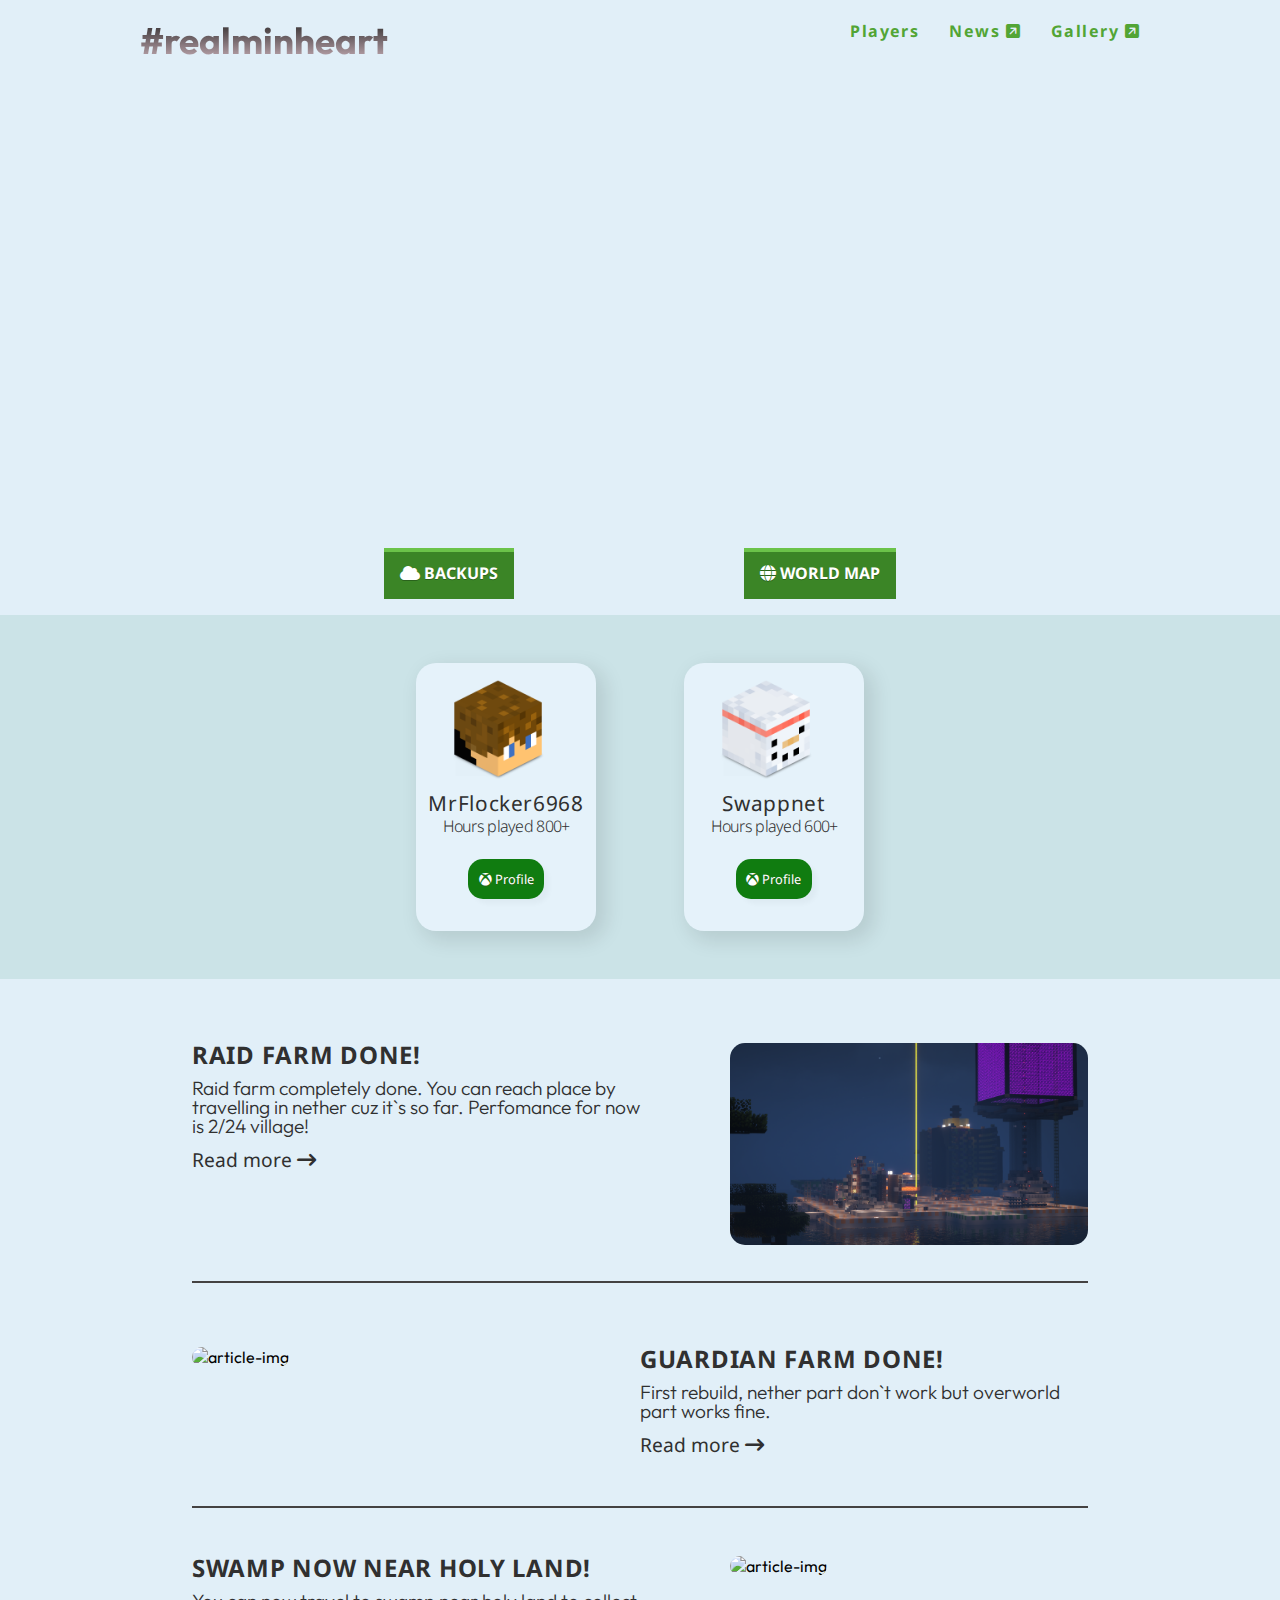
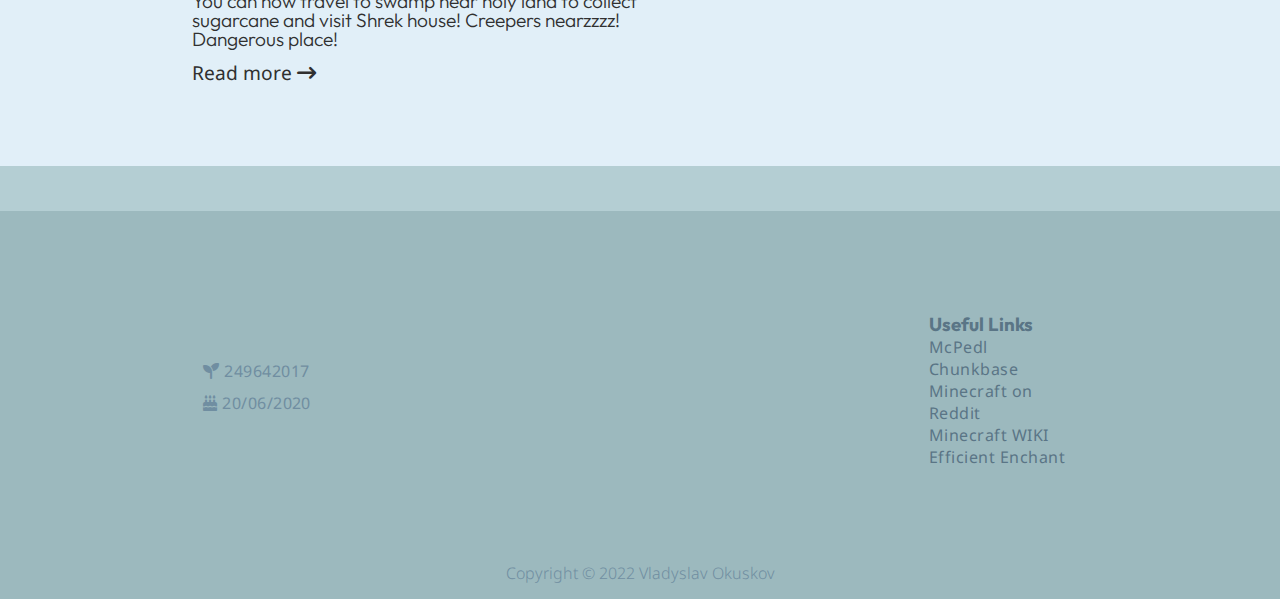
==== commit 38b1440e: "Add files via upload" ====
--- a/index.html
+++ b/index.html
@@ -51,6 +51,7 @@
               ></a>
             </li>
           </ul>
+
           <div class="dropdown">
             <button class="menu-bar-link"><i class="fas fa-bars"></i></button>
             <div class="dropdown-content">
--- a/style.css
+++ b/style.css
@@ -189,8 +189,8 @@
 }
 
 .dropdown {
-  float: left;
-  overflow: hidden;
+  position: relative;
+  display: inline-block;
 }
 
 .dropdown .menu-bar-link {
@@ -206,10 +206,15 @@
 .dropdown-content {
   display: none;
   position: absolute;
-  background-color: #f9f9f9;
+  background: #9cb9be;
+  background-color: #3a3b3c;
   min-width: 10%;
+  padding: 12px 16px;
   box-shadow: 0px 8px 16px 0px rgba(0, 0, 0, 0.2);
   z-index: 1;
+  border-radius: 10px;
+  right: 0;
+  left: auto;
 }
 
 .dropdown-content a {
@@ -224,7 +229,7 @@
 .dropdown-content a:hover {
   background-color: #ddd;
   color: #363636;
-  transition: all 0.25s, opacity 0.75s 0.5s;
+  border-radius: 10px;
 }
 
 .dropdown:hover .dropdown-content {
@@ -707,4 +712,8 @@
     -webkit-text-fill-color: transparent;
     background-clip: text;
   }
-}
+
+  .dropdown-content {
+    background-color: #3a3b3c;
+  }
+}
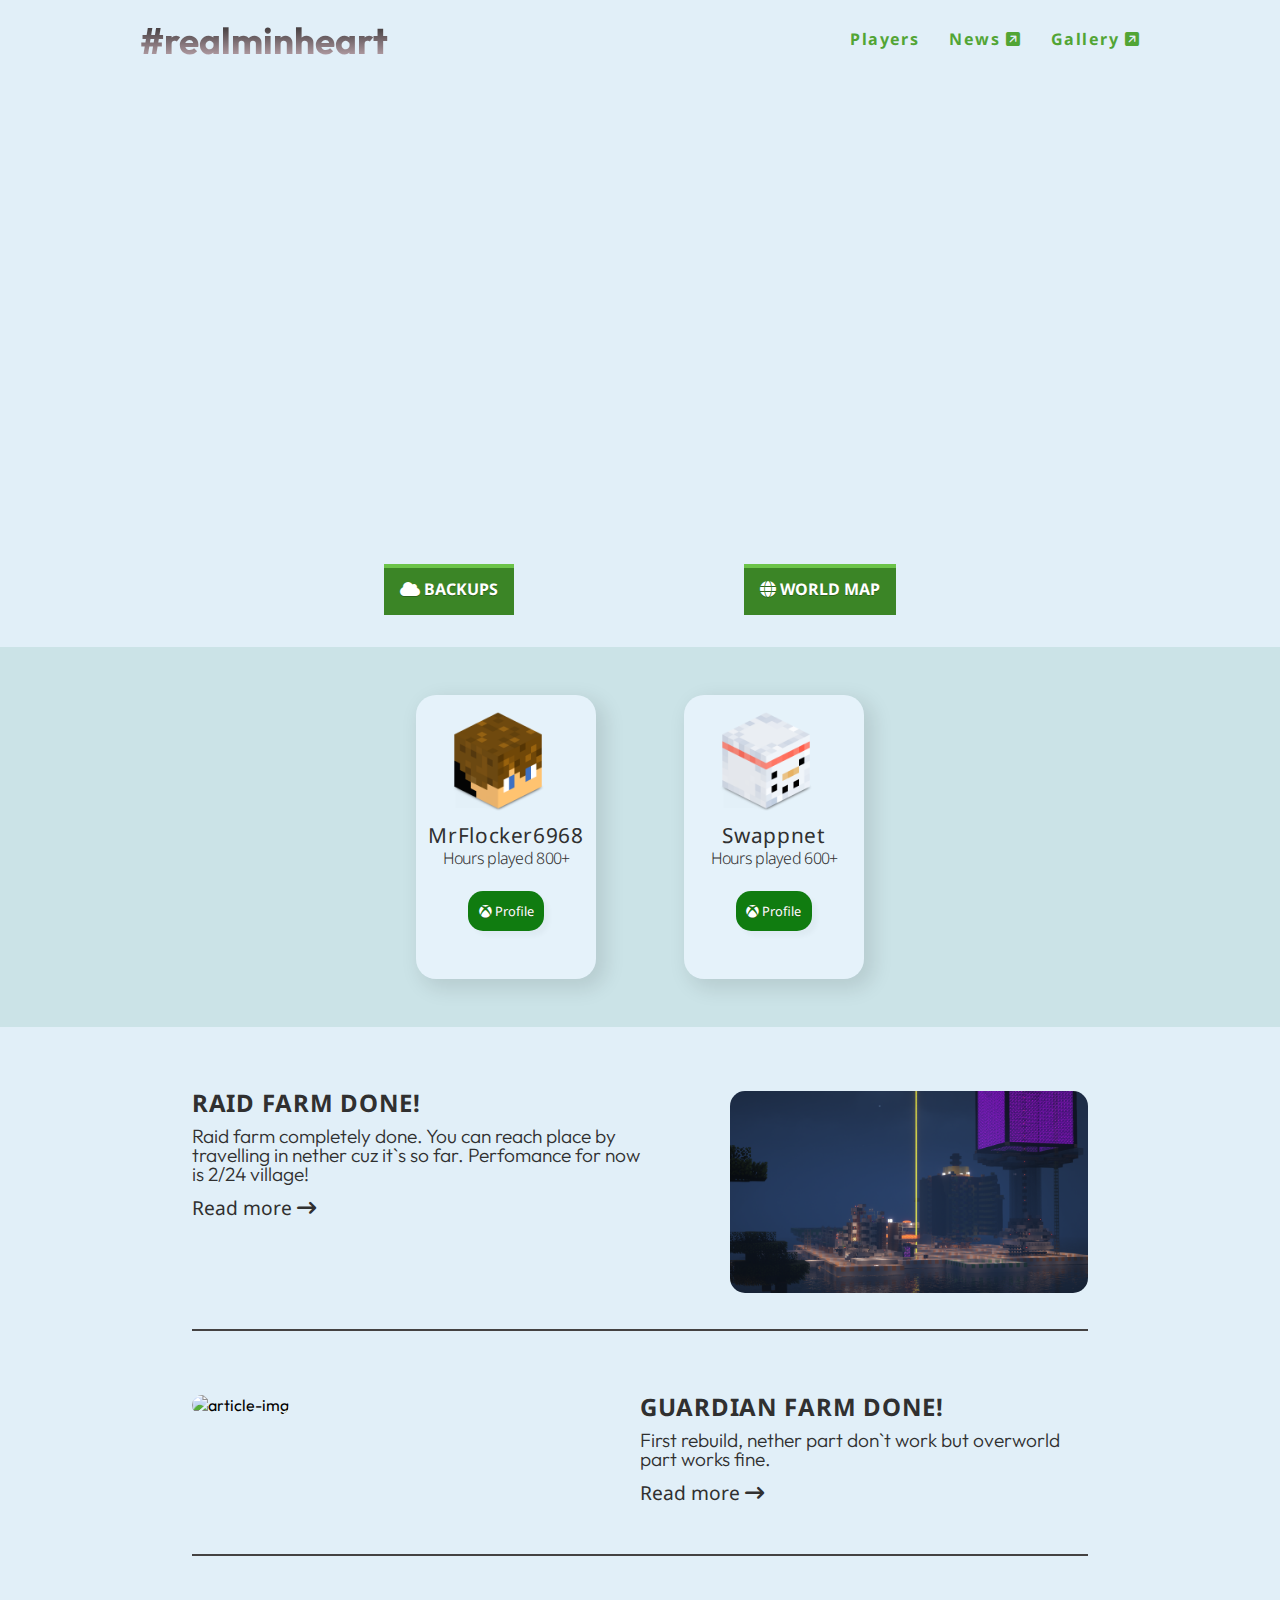
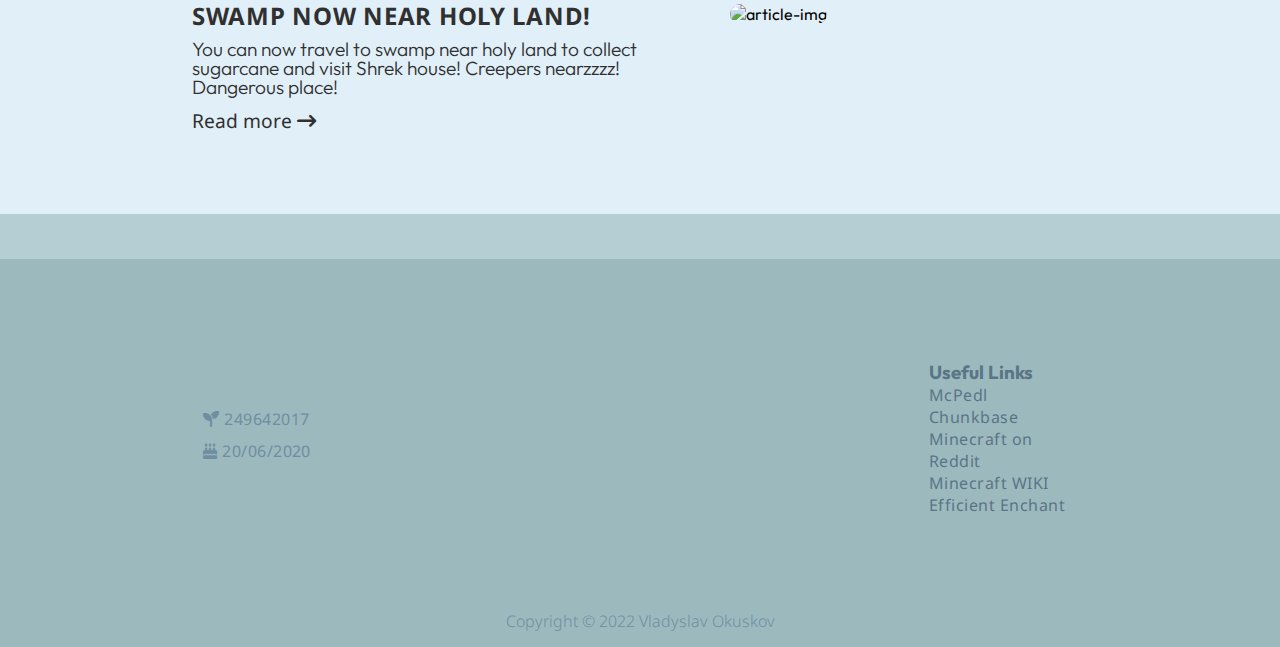
==== commit c763d7f2: "Add files via upload" ====
--- a/index.html
+++ b/index.html
@@ -69,6 +69,13 @@
       <div class="image"></div>
     </header>
     <main>
+      <button
+        type="button"
+        class="btn btn-danger btn-floating btn-lg"
+        id="btn-back-to-top"
+      >
+        <i class="fas fa-arrow-up"></i>
+      </button>
       <section class="links-section">
         <div class="container-links">
           <div class="button-link">
--- a/style.css
+++ b/style.css
@@ -18,8 +18,10 @@
 }
 
 .image {
+  display: none;
+  transition: background-image 1s linear;
   background-image: url("./images/main-background.png");
-  background-size: 300%;
+  background-size: cover;
   background-position: 50% 10%;
   background-repeat: no-repeat;
   height: 40vh;
@@ -61,6 +63,25 @@
   justify-content: space-between;
 }
 
+#btn-back-to-top {
+  display: none;
+  font-family: "Noto Sans", sans-serif;
+  position: fixed;
+  right: 0.3rem;
+  bottom: 1rem;
+  background: #3b8526;
+  border: none;
+  padding: 1rem;
+  margin: 2rem;
+  color: white;
+  box-shadow: inset 0 4px #6bc349, inset 0 0px #2a631c, 0 0px rgb(0 0 0 / 25%);
+}
+
+#btn-back-to-top:hover {
+  background: #6bc349;
+  transition: all 0.25s, opacity 0.75s 0.5s;
+}
+
 .links-section {
   position: relative;
 }
@@ -69,11 +90,15 @@
   display: none;
 }
 
+nav {
+  margin-bottom: -1em;
+}
+
 .button-link {
   display: flex;
-  margin: 1em 0;
+  margin: 2rem 0;
   align-items: center;
-  justify-content: space-between;
+  justify-content: center;
   outline: none;
 }
 
@@ -206,10 +231,10 @@
 .dropdown-content {
   display: none;
   position: absolute;
-  background: #9cb9be;
-  background-color: #3a3b3c;
+  background-color: #e1eff8;
   min-width: 10%;
-  padding: 12px 16px;
+  padding: 0.5em;
+  margin-right: 0.3rem;
   box-shadow: 0px 8px 16px 0px rgba(0, 0, 0, 0.2);
   z-index: 1;
   border-radius: 10px;
@@ -219,7 +244,7 @@
 
 .dropdown-content a {
   float: none;
-  color: #52a535;
+  color: #303030;
   padding: 12px 16px;
   text-decoration: none;
   display: block;
@@ -227,8 +252,8 @@
 }
 
 .dropdown-content a:hover {
-  background-color: #ddd;
-  color: #363636;
+  background: #99cf49;
+  color: #303030;
   border-radius: 10px;
 }
 
@@ -264,7 +289,7 @@
   padding: 0.5em 2em;
   background-color: rgb(236, 215, 27);
   border: 0.000002px;
-  border-radius: 40px;
+  border-radius: 3px;
   color: white;
   font-weight: 500;
   font-family: "Noto Sans", sans-serif;
@@ -275,7 +300,7 @@
   padding: 0.5em 2em;
   background-color: rgb(42, 158, 51);
   border: 0.000002px;
-  border-radius: 40px;
+  border-radius: 3px;
   color: white;
   font-weight: 500;
   font-family: "Noto Sans", sans-serif;
@@ -341,14 +366,14 @@
 }
 
 .button-discord:hover {
-  background: #99cf49;
+  background: #6bc349;
   text-transform: uppercase;
   text-decoration: none;
   transition: all 0.25s, opacity 0.75s 0.5s;
 }
 
 .button-gdrive:hover {
-  background: #99cf49;
+  background: #6bc349;
   text-decoration: none;
   transition: all 0.25s, opacity 0.75s 0.5s;
 }
@@ -520,6 +545,7 @@
     background-size: 100%;
     background-repeat: no-repeat;
     height: 50vh;
+    display: block;
   }
 
   .container-links {
@@ -716,4 +742,12 @@
   .dropdown-content {
     background-color: #3a3b3c;
   }
-}
+
+  .dropdown-content a {
+    color: white;
+  }
+
+  .dropdown-content a:hover {
+    color: #3a3a3a;
+  }
+}
